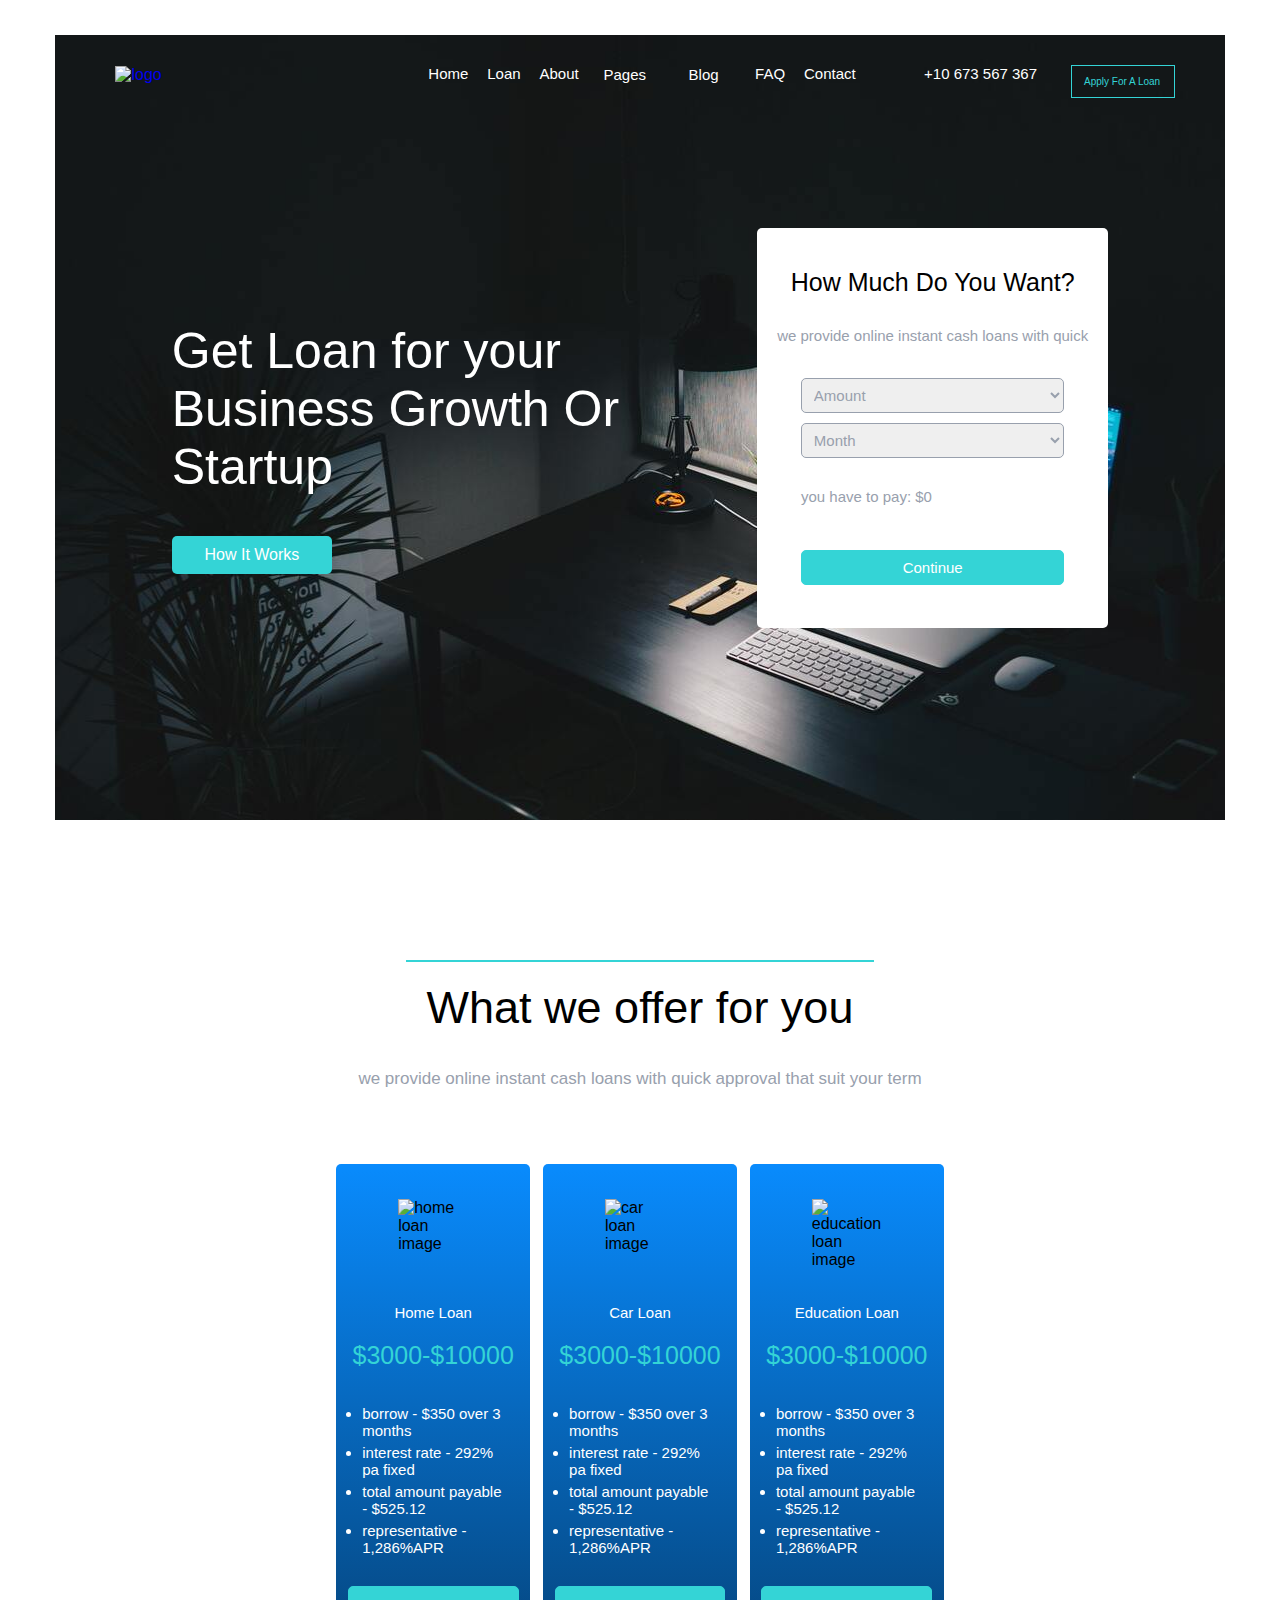
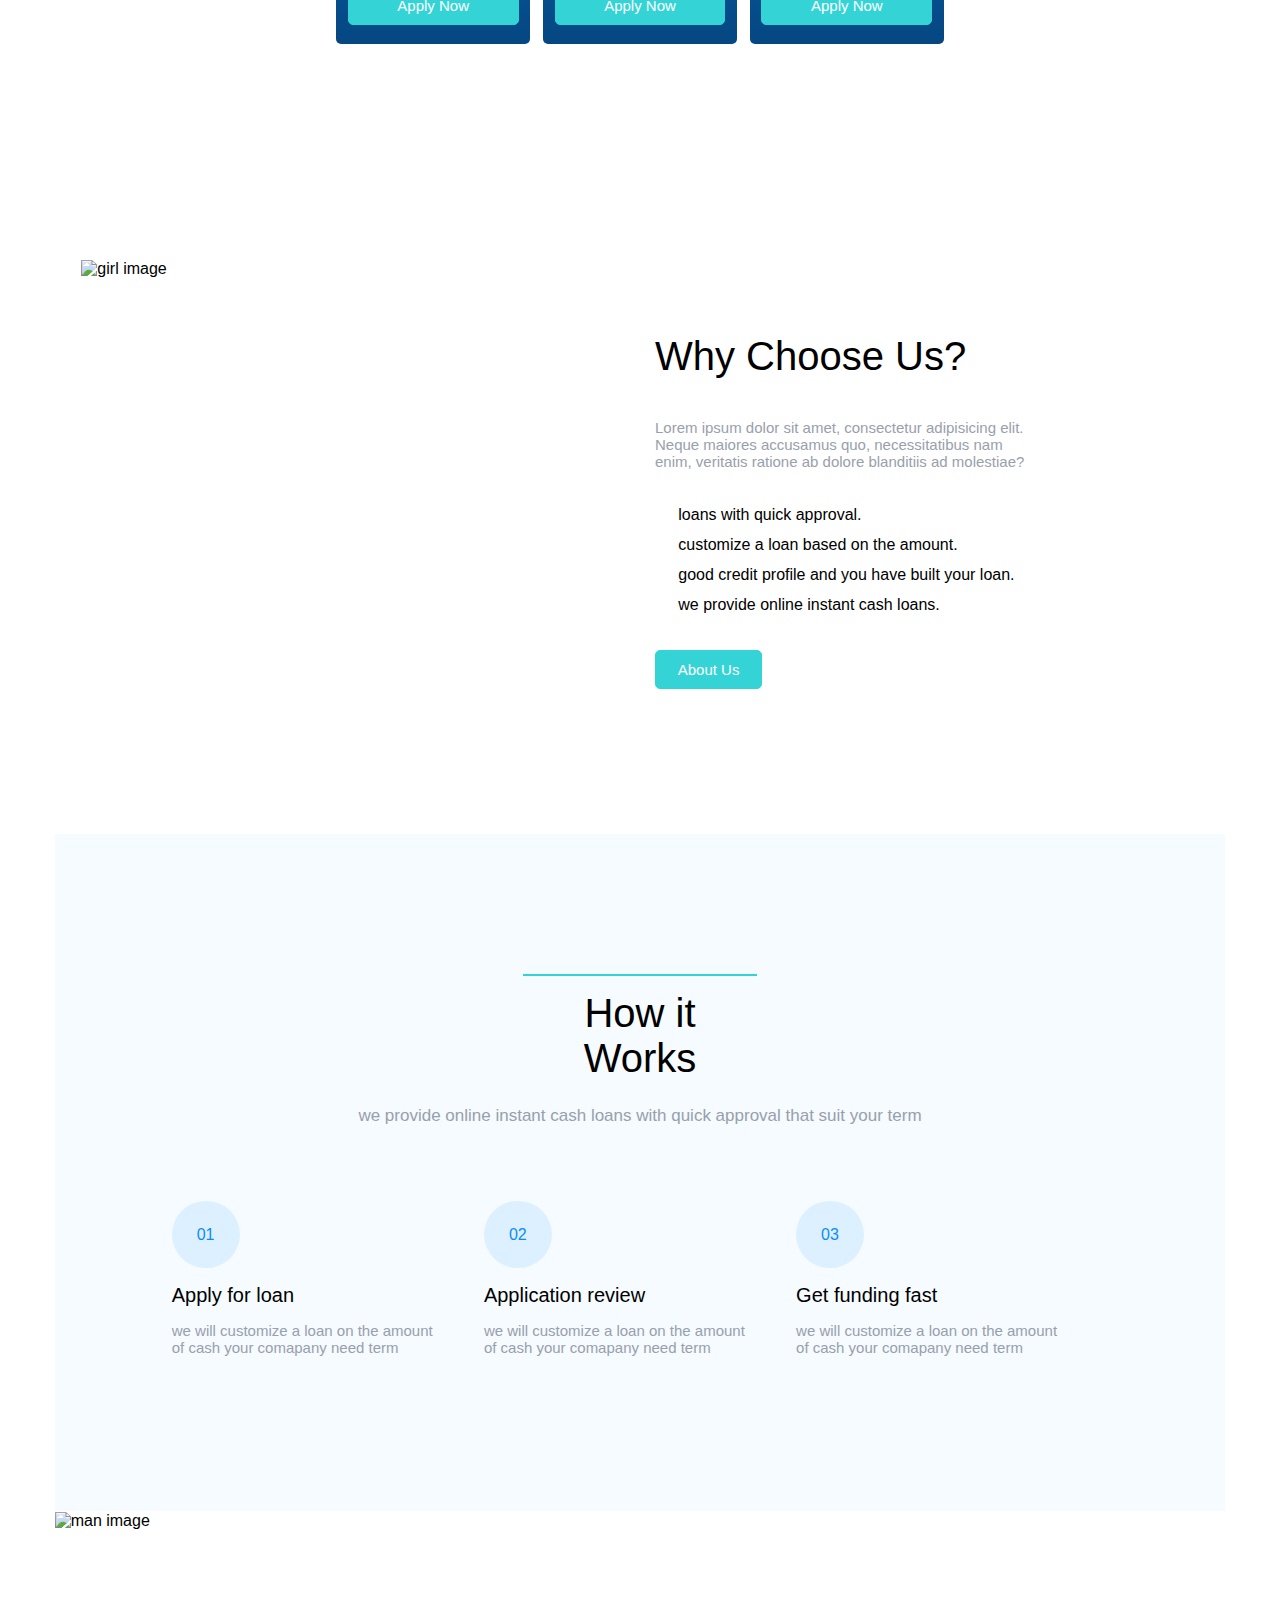
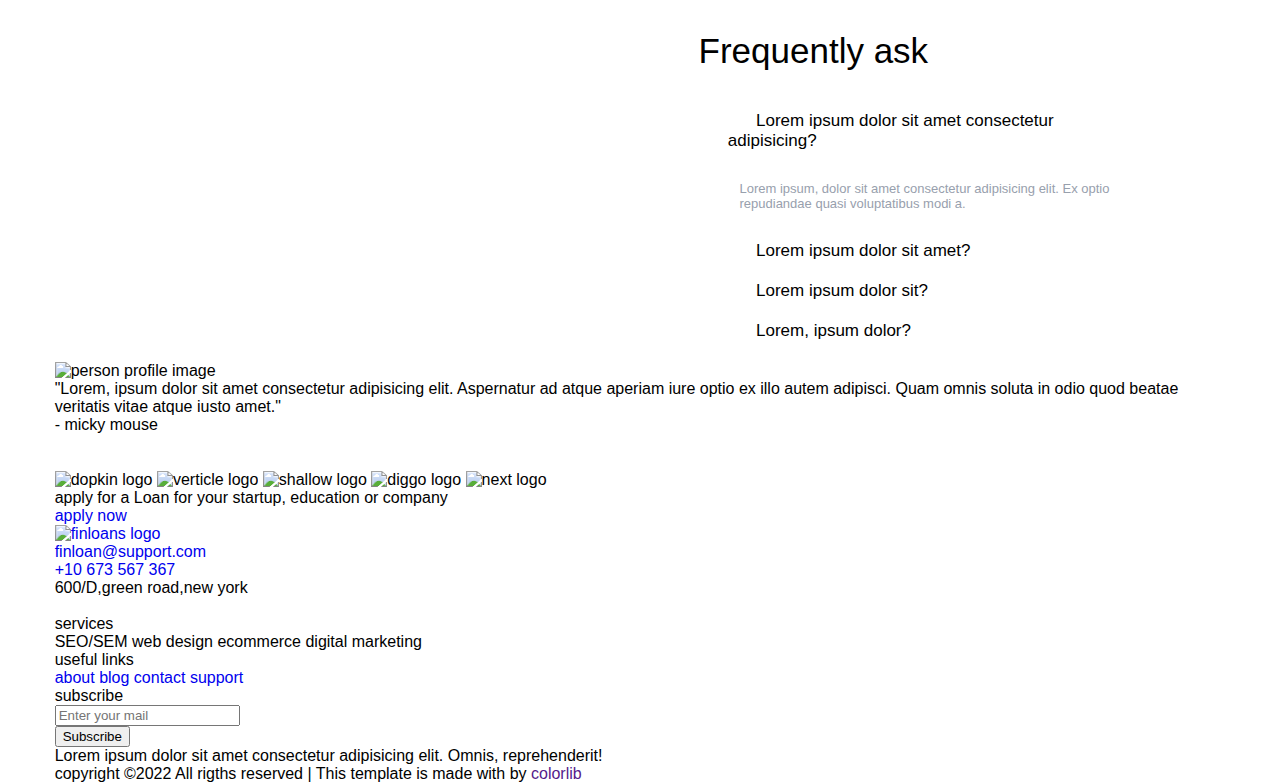
==== index.html @ fd341a74 "frequently ask section half styled" ====
<!doctype html>
<html lang="en">

<head>
  <meta charset="utf-8">
  <title>Finloans.com</title>
  <meta name="description" lang="en" content="">
  <meta name="viewport" content="width=device-width, initial-scale=1, maximum-scale=1">
  <link rel="shortcut icon" href="favicon.ico" />
  <link rel="stylesheet" media="screen" href="assets/vendor/font-awesome/css/all.min.css">
  <link rel="stylesheet" media="screen" href="assets/css/style.css">
</head>

<body>
  <!--container start-->
  <div class="container">
    <!--header section start-->
    <header>
      <div class="wrapper">
        <div class="logo-div">
          <!--take all logo nav list in this tag-->
          <!--logo section start here-->
          <h1 class="logo">
            <a href="#FIXME" title="Logo"><img src="https://via.placeholder.com/134x42" alt="logo"></a>
          </h1>
          <!--logo section end here-->

          <!--nav list start here-->
          <ul class="nav-list">
            <li><a href="#FIXME" title="Home">home</a></li>
            <li><a href="#FIXME" title="Loan">loan</a></li>
            <li><a href="#FIXME" title="About">about</a></li>
            <li>
              <div class="pages-dd-list pages-dropdown">
                <button class="pages-dropbtn">pages</button>
                <div class="pages-dropdown-content">
                  <div><a href="#FIXME" title="Page 1">page 1</a></div>
                  <div><a href="#FIXME" title="Page 2">page 2</a></div>
                  <div><a href="#FIXME" title="Page 3">page 3</a></div>
                </div>
              </div>
            </li>
            <li>
              <div class="blog-dd-list blog-dropdown">
                <button class="blog-dropbtn">blog</button>
                <div class="blog-dropdown-content">
                  <div><a href="#FIXME" title="Blog 1">blog 1</a></div>
                  <div><a href="#FIXME" title="Blog 2">blog 2</a></div>
                  <div><a href="#FIXME" title="Blog 3">blog 3</a></div>
                </div>
              </div>
            </li>
            <li><a href="#FIXME" title="FAQ" class="text-upper">faq</a></li>
            <li><a href="#FIXME" title="Contact">contact</a></li>
          </ul>
          <!--nav list end here-->

          <!--phone number section start here-->
          <div class="phone-no">
            <a href="tel:+10673567367" title="Phone number">+10 673 567 367</a>
          </div>
          <!--phone number section end here-->

          <!--apply for loan section start here-->
          <div class="apply-for-loan-btn">
            <a href="#FIXME" title="Apply button">apply for a loan</a>
          </div>
          <!--apply for loan section end here-->
        </div>
      </div>
    </header>
    <!--header section ends-->

    <!--main section start-->
    <main>
      <!--banner section start here-->
      <section class="banner">
        <div class="wrapper">
          <!--banner heading section start here-->
          <div class="banner-heading">
            <h2>get loan <span class="text-small">for your</span> business growth or <span
                class="line-break">startup</span></h2>
            <div class="how-it-works-btn">
              <a href="#FIXME" title="How it works">how it works</a>
            </div>
          </div>
          <!--banner heading section end here-->

          <!--banner form start here-->
          <div class="banner-form">
            <h4>how much do you want?</h4>
            <div class="bf-span"><span>we provide online instant cash loans with quick</span></div>
            <form action="#FIXME" method="post" name="b-form">
              <div class="input-amount">
                <select name="b-form">
                  <option value="amount">amount</option>
                  <option value="$1000">&dollar;1000</option>
                  <option value="$5000">&dollar;5000</option>
                  <option value="$10000">&dollar;10000</option>
                </select>
              </div>
              <div class="input-month">
                <select name="b-form">
                  <option value="month">month</option>
                  <option value="jan">jan</option>
                  <option value="feb">feb</option>
                  <option value="march">march</option>
                </select>
              </div>
              <div class="bf-span"><span>you have to pay: &dollar;0</span></div>
              <div class="input-submit">
                <input type="submit" value="Continue">
              </div>
            </form>
          </div>
          <!--banner form end here-->
        </div>
      </section>
      <!--banner section end here-->

      <!--what we offer section start here-->
      <section class="offer">
        <div class="wrapper">
          <div class="offer-content">
            <h3>what we offer for you</h3>
            <div class="offer-span"><span>we provide online instant cash loans with quick approval that suit your
                term</span></div>
            <ul class="loan-card-list">
              <li class="loan-card">
                <figure class="home-loan-img">
                  <img src="https://via.placeholder.com/70x70" alt="home loan image">
                </figure>
                <h4 class="loan-card-heading">home loan</h4>
                <div class="loan-card-span"><span>&dollar;3000-&dollar;10000</span></div>
                <ul class="loan-rate-list">
                  <li>borrow - &dollar;350 over 3 months</li>
                  <li>interest rate - 292% pa fixed</li>
                  <li>total amount payable - &dollar;525.12</li>
                  <li>representative - 1,286%<span class="text-upper">apr</span></li>
                </ul>
                <div class="offer-apply-now-btn">
                  <a href="#FIXME" title="Apply now">apply now</a>
                </div>
              </li>
              <li class="loan-card">
                <figure class="car-loan-img">
                  <img src="https://via.placeholder.com/70x70" alt="car loan image">
                </figure>
                <h4 class="loan-card-heading">car loan</h4>
                <div class="loan-card-span"><span>&dollar;3000-&dollar;10000</span></div>
                <ul class="loan-rate-list">
                  <li>borrow - &dollar;350 over 3 months</li>
                  <li>interest rate - 292% pa fixed</li>
                  <li>total amount payable - &dollar;525.12</li>
                  <li>representative - 1,286%<span class="text-upper">apr</span></li>
                </ul>
                <div class="offer-apply-now-btn">
                  <a href="#FIXME" title="Apply now">apply now</a>
                </div>
              </li>
              <li class="loan-card">
                <figure class="education-loan-img">
                  <img src="https://via.placeholder.com/70x70" alt="education loan image">
                </figure>
                <h4 class="loan-card-heading">education loan</h4>
                <div class="loan-card-span"><span>&dollar;3000-&dollar;10000</span></div>
                <ul class="loan-rate-list">
                  <li>borrow - &dollar;350 over 3 months</li>
                  <li>interest rate - 292% pa fixed</li>
                  <li>total amount payable - &dollar;525.12</li>
                  <li>representative - 1,286%<span class="text-upper">apr</span></li>
                </ul>
                <div class="offer-apply-now-btn">
                  <a href="#FIXME" title="Apply now">apply now</a>
                </div>
              </li>
            </ul>
          </div>
        </div>
      </section>
      <!--what we offer section end here-->

      <!--why choose us section start here-->
      <section class="choose-us">
        <div class="wrapper">
          <div class="cu-div">
            <figure class="cu-girl-img">
              <img src="https://via.placeholder.com/470x515" alt="girl image">
            </figure>
            <div class="cu-side-div">
              <h3>why choose us?</h3>
              <p>Lorem ipsum dolor sit amet, consectetur adipisicing elit. Neque maiores accusamus quo, necessitatibus nam
                enim, veritatis ratione ab dolore blanditiis ad molestiae?</p>
              <ul class="cu-advantage-list">
                <li>loans with quick approval.</li>
                <li>customize a loan based on the amount.</li>
                <li>good credit profile and you have built your loan.</li>
                <li>we provide online instant cash loans.</li>
              </ul>
              <div class="cu-about-us-btn">
                <a href="#FIXME" title="About us">about us</a>
              </div>
            </div>
          </div>
        </div>
      </section>
      <!--why choose us section end here-->

      <!--how it works section start here-->
      <section class="how-it-works">
        <div class="wrapper">
          <div class="hiw-div">
            <h3>how <span class="text-small">it</span> works</h3>
            <div class="hiw-span"><span>we provide online instant cash loans with quick approval that suit your
                term</span></div>
            <ul class="hiw-list">
              <li>
                  <div class="hiw-list-span"><span>01</span></div>
                  <h4>apply for loan</h4>
                  <p>we will customize a loan on the amount of cash your comapany need term</p>
              </li>
              <li>
                  <div class="hiw-list-span"><span>02</span></div>
                  <h4>application review</h4>
                  <p>we will customize a loan on the amount of cash your comapany need term</p>
              </li>
              <li>
                  <div class="hiw-list-span"><span>03</span></div>
                  <h4>get funding fast</h4>
                  <p>we will customize a loan on the amount of cash your comapany need term</p>
              </li>
            </ul>
          </div>
        </div>
      </section>
      <!--how it works section end here-->

      <!--frequently ask section start here-->
      <section class="frequently-ask">
        <div class="wrapper">
          <div class="fa-div">
            <figure class="fa-man-image">
              <img src="https://via.placeholder.com/600x600" alt="man image">
            </figure>
            <div class="fa-side-div">
              <h3>frequently ask</h3>
              <h4>Lorem ipsum dolor sit amet consectetur adipisicing?</h4>
              <p>Lorem ipsum, dolor sit amet consectetur adipisicing elit. Ex optio repudiandae
                quasi voluptatibus modi a.</p>
              <h4>Lorem ipsum dolor sit amet?</h4>
              <p class="fa-hide-para">Lorem ipsum, dolor sit amet consectetur adipisicing elit. Ex optio repudiandae
                quasi voluptatibus modi a.</p>
              <h4>Lorem ipsum dolor sit?</h4>
              <p class="fa-hide-para">Lorem ipsum, dolor sit amet consectetur adipisicing elit. Ex optio repudiandae
                quasi voluptatibus modi a.</p>
              <h4>Lorem, ipsum dolor?</h4>
              <p class="fa-hide-para">Lorem ipsum, dolor sit amet consectetur adipisicing elit. Ex optio repudiandae
                quasi voluptatibus modi a.</p>
            </div>
          </div>
        </div>
      </section>
      <!--frequently ask section end here-->



      <!--people review section start here-->
      <div class="review">
        <div class="wrapper">
          <figure>
            <img src="https://via.placeholder.com/200x200" alt="person profile image">
          </figure>
          <div class="review-side-div">
            <p>"Lorem, ipsum dolor sit amet consectetur adipisicing elit. Aspernatur ad atque aperiam iure optio ex illo
              autem adipisci. Quam omnis soluta in odio quod beatae veritatis vitae atque iusto amet."</p>
            <div>
              <span>- micky mouse</span>
            </div>
          </div>
          <div class="review-side-arrows">
            <div class="right-arrow"><a href="#FIXME" title="Right arrow"></a></div>
            <div class="left-arrow"><a href="#FIXME" title="Left arrow"></a></div>
          </div>
        </div>
      </div>
      <!--people review section end here-->

      <!--clients section start here-->
      <div class="clients">
        <div class="wrapper">
          <ul class="clients-list">
            <li>
              <img src="https://via.placeholder.com/145x40" alt="dopkin logo" title="Dopkin">
            </li>
            <li>
              <img src="https://via.placeholder.com/145x40" alt="verticle logo" title="Verticle">
            </li>
            <li>
              <img src="https://via.placeholder.com/145x40" alt="shallow logo" title="Shallow">
            </li>
            <li>
              <img src="https://via.placeholder.com/145x40" alt="diggo logo" title="Diggo">
            </li>
            <li>
              <img src="https://via.placeholder.com/145x40" alt="next logo" title="Next">
            </li>
          </ul>
        </div>
      </div>
      <!--clients section end here-->

      <!--apply for loan section start here-->
      <section class="apply-for-loan">
        <div class="wrapper">
          <h3>apply for a <span class="text-cap">loan</span> for your startup, <span class="line-break">education or
              company</span></h3>
          <div class="afl-apply-now-btn">
            <a href="#FIXME" title="Apply now">apply now</a>
          </div>
        </div>
      </section>
      <!--apply for loan section end here-->
    </main>
    <!--main section end-->
    <!--footer section start-->
    <footer>
      <section class="footer-top">
        <div class="wrapper">
          <div class="ft-finloans">
            <div class="ft-finloans-logo">
              <a href="#FIXME" title="Finloans logo">
                <img src="https://via.placeholder.com/130x45" alt="finloans logo"></a>
            </div>
            <div class="ft-email">
              <a href="mailto:finloan@support.com">finloan@support.com</a>
            </div>
            <div class="ft-phone-no">
              <a href="tel:+10673567367" title="Phone number">+10 673 567 367</a>
            </div>
            <div><span>600/D,green road,new york</span></div>
            <ul class="ft-social-link-list">
              <li><a href="#FIXME" title="Fackbook"><span></span></a></li>
              <li><a href="#FIXME" title="Google plus"><span></span></a></li>
              <li><a href="#FIXME" title="Twitter"><span></span></a></li>
              <li><a href="#FIXME" title="Instagram"><span></span></a></li>
            </ul>
          </div>
          <div class="ft-services">
            <h5>services</h5>
            <ul class="ft-services-list">
              <li><span class="text-upper">seo/sem</span></li>
              <li><span class="text-small">web design</span></li>
              <li>ecommerce</li>
              <li>digital marketing</li>
            </ul>
          </div>
          <div class="ft-useful-links">
            <h5>useful links</h5>
            <ul class="useful-links">
              <li><a href="#FIXME" title="About">about</a></li>
              <li><a href="#FIXME" title="Blog">blog</a></li>
              <li><a href="#FIXME" title="Contact">contact</a></li>
              <li><a href="#FIXME" title="Support">support</a></li>
            </ul>
          </div>
          <div class="ft-subscribe">
            <h5>subscribe</h5>
            <form action="#FIXME" method="post" name="ft-form">
              <div>
                <input type="email" name="ft-form" placeholder="Enter your mail">
              </div>
              <div class="ft-input-submit">
                <input type="submit" value="Subscribe">
              </div>
            </form>
            <p>Lorem ipsum dolor sit amet consectetur adipisicing elit. Omnis, reprehenderit!</p>
          </div>
        </div>
      </section>
      <div class="footer-bottom">
        <div class="wrapper">
          <div class="fb-span">
            <span>copyright &copy;2022 <span class="text-cap">all</span> rigths reserved &VerticalLine; <span
                class="text-cap">this</span> template is made with <span class="heart-icon">by</span><span
                class="colorlib"> <a href="">colorlib</a> </span></span>
          </div>
        </div>
      </div>
    </footer>
    <!--footer section end-->
  </div>
  <!--container end-->
</body>

</html>
---- assets/css/style.css ----
@charset "utf-8";
/* ==========================================================================
   1. CSS Reset Code
   ========================================================================== */

/* 1.1. Eric Meyers Reset
   http://meyerweb.com/eric/tools/css/reset/
   v2.0 | 20110126
   License: none (public domain)
   ========================================================================== */
html,
body,
div,
span,
applet,
object,
iframe,
h1,
h2,
h3,
h4,
h5,
h6,
p,
blockquote,
pre,
a,
abbr,
acronym,
address,
big,
cite,
code,
del,
dfn,
em,
img,
ins,
kbd,
q,
s,
samp,
small,
strike,
strong,
sub,
sup,
tt,
var,
b,
u,
i,
center,
dl,
dt,
dd,
ol,
ul,
li,
fieldset,
form,
label,
legend,
table,
caption,
tbody,
tfoot,
thead,
tr,
th,
td,
article,
aside,
canvas,
details,
embed,
figure,
figcaption,
footer,
header,
hgroup,
menu,
nav,
output,
ruby,
section,
summary,
time,
mark,
audio,
video {
  margin: 0;
  padding: 0;
  border: 0;
  font-size: 100%;
  font: inherit;
  vertical-align: baseline;
}

/* HTML5 display-role reset for older browsers */
article,
aside,
details,
figcaption,
figure,
footer,
header,
hgroup,
menu,
nav,
section {
  display: block;
}

/* Force scrollbar */
html {
  overflow-y: scroll;
}

/* Align radios and text inputs with their label */

input[type='radio'] {
  vertical-align: text-bottom;
}

/* Hand cursor on clickable input elements */
label,
input[type='button'],
input[type='submit'],
button {
  cursor: pointer;
}

strong {
  font-weight: bold;
  font-family: inherit;
  font-size: inherit;
}

em {
  font-style: italic;
}

img {
  width: 100%;
  border: 0;
  vertical-align: middle;
}

sub,
sup {
  vertical-align: baseline;
  position: relative;
  font-size: 55%;
  line-height: 0;
}

sup {
  top: -.7em;
}

sub {
  bottom: -.25em;
}

/* 1.2. Clear Fix
   ========================== */

.cf:before,
.cf:after {
  display: table;
  content: " ";
}

.cf:after {
  clear: both;
}

.cf {
  *zoom: 1;
}

/*for all*/
body {
  box-sizing: border-box;
  font-family: sans-serif;
}

a {
  display: inline-block;
  text-decoration: none;
}

li {
  display: inline-block;
  list-style-type: none;
}

/* Common styling */
.grey {
  color: #666;
}

.cap {
  text-transform: capitalize;
}

.up {
  text-transform: uppercase;
}

.center {
  text-align: center;
}

.bold {
  font-weight: bold;
}

.transition {
  transition: 1s all ease;
}

/*for wrapper*/
.wrapper {
  max-width: 1350px;
  width: 91.46%;
  margin: 0 auto;
}

.text-cap {
  text-transform: capitalize;
}

.text-small {
  text-transform: lowercase;
}

.text-upper {
  text-transform: uppercase;
}

/*=================================
  Header styling starts here
=================================*/
header {
  margin: 35px 2%;
  position: relative;
}

header>.wrapper {
  display: flex;
  position: absolute;
  justify-content: space-between;
}

.logo-div {
  width: 100%;
  position: absolute;
  top: 30px;
  left: 5%;
}

.logo {
  position: absolute;
  left: 3%;
}

/*styling for nav bar start here*/
.nav-list {
  display: flex;
  position: absolute;
  left: 30%;
}

.nav-list li {
  margin: 0 3%;
  color: #000;
  font-size: 15px;
  text-transform: capitalize;
}

.nav-list li a {
  color: #FFF;
}

/*styling for pages tab start here*/
.pages-dropdown {
  overflow: hidden;
}

.pages-dropbtn {
  color: #FFF;
  font-size: 15px;
  text-transform: capitalize;
}

.pages-dropbtn::after {
  content: "\f078";
  font-family: "Font Awesome 5 Free ";
  text-indent: 0;
}

.pages-dropdown .pages-dropbtn {
  border: none;
  margin: 0;
  outline: none;
  background-color: inherit;
  font-family: inherit;
  font-size: 15px;
}

.pages-dropdown-content {
  min-width: 25%;
  display: none;
  position: absolute;
  z-index: 1;
  background-color: #000;
}

.pages-dropdown-content div a {
  padding: 5px 15%;
  display: block;
  color: #FFF;
  text-align: left;
  text-decoration: none;
}

/*styling for pages tab end here*/

/*styling for blog tab start here*/
.blog-dropdown {
  overflow: hidden;
}

.blog-dropbtn {
  color: #FFF;
  font-size: 15px;
  text-transform: capitalize;
}

.blog-dropbtn::after {
  content: "\f078";
  font-family: "Font Awesome 5 Free ";
  text-indent: 0;
}

.blog-dropdown .blog-dropbtn {
  border: none;
  margin: 0;
  outline: none;
  background-color: inherit;
  font-family: inherit;
  font-size: 15px;
}

.blog-dropdown-content {
  min-width: 25%;
  display: none;
  position: absolute;
  z-index: 1;
  background-color: #000;
}

.blog-dropdown-content div a {
  padding: 5px 15%;
  display: block;
  color: #FFF;
  text-align: left;
  text-decoration: none;
}

/*styling for blog tab end here*/
/*styling for nav bar end here*/

/*styling for phone no start here*/
.phone-no {
  display: block;
  position: absolute;
  right: 15%;
}

.phone-no a {
  color: #FFF;
  font-size: 15px;
}

.phone-no a::before {
  content: "\f095";
  font-family: "fontAwesome";
  text-indent: 0;
  color: #34D4D6;
}

/*styling for phone no start here*/

/*styling for apply for loan start here*/
.apply-for-loan-btn {
  position: absolute;
  right: 5%;
}

.apply-for-loan-btn a {
  width: 100%;
  padding: 10px 15%;
  border: 1px solid #34D4D6;
  background: transparent;
  color: #34D4D6;
  font-size: 10px;
  text-transform: capitalize;
}

/*styling for apply for loan end here*/
/*=================================
  Header styling ends here
=================================*/

/*=================================
  main styling starts here
=================================*/
.banner>.wrapper {
  height: 785px;
  display: flex;
  z-index: -1;
  top: 0;
  align-items: center;
  background-image: url("/assets/Images/finloans-banner-2.jpg");
  background-position: center;
  background-repeat: no-repeat;
  background-size: cover;
  justify-content: center;
}

.banner>.wrapper {
  width: 100;
}

/*styling for banner heading section start here*/
.banner-heading {
  width: 40%;
  margin-right: 10%;
  display: flex;
  flex-direction: column;
}

.banner-heading h2 {
  width: 100%;
  margin: 40px 0;
  color: #FFF;
  font-size: 50px;
  text-transform: capitalize;
}

.how-it-works-btn a {
  padding: 10px 7%;
  background-color: #34D4D6;
  border-radius: 5px;
  color: #FFF;
  text-transform: capitalize;
}

/*styling for banner heading section start here*/

/*styling for banner form section start here*/
.banner-form {
  width: 30%;
  height: 400px;
  display: flex;
  align-items: center;
  background-color: #FFF;
  border-radius: 5px;
  color: #000;
  flex-direction: column;
}

.banner-form h4 {
  margin-top: 40px;
  font-size: 25px;
  text-transform: capitalize;
}

.bf-span {
  margin-top: 30px;
  color: #98A0AD;
  font-size: 15px;
}

.banner-form form {
  width: 75%;
  height: 100%;
  margin: 24px 0;
}

.input-amount {
  width: 100%;
  height: 35px;
  margin: 10px 0;
}

.input-amount select {
  width: 100%;
  height: 35px;
  padding: 0 3%;
  border: 1px solid #98A0AD;
  border-radius: 5px;
  color: #98A0AD;
  font-size: 15px;
  text-transform: capitalize;
}

.input-month {
  width: 100%;
  height: 35px;
  margin: 10px 0;
}

.input-month select {
  width: 100%;
  height: 35px;
  padding: 0 3%;
  border: 1px solid #98A0AD;
  border-radius: 5px;
  color: #98A0AD;
  font-size: 15px;
  text-transform: capitalize;
}

.input-submit {
  width: 100%;
  height: 35px;
  margin-top: 45px;
}

.input-submit input {
  width: 100%;
  height: 100%;
  background-color: #34D4D6;
  border: 1px solid #34D4D6;
  border-radius: 5px;
  color: #FFF;
  font-size: 15px;
}

/*styling for banner form section end here*/

/*styling for offer section start here*/
.offer-content {
  margin: 140px 0;
  display: flex;
  flex-direction: column;
  justify-content: center;
  align-items: center;
}

.offer .wrapper h3 {
  width: 40%;
  padding: 20px 0;
  border-top: 2px solid #34D4D6;
  font-size: 45px;
  text-align: center;
}

.offer .wrapper h3::first-letter {
  text-transform: capitalize;
}

.offer-span {
  margin: 15px 0;
  color: #98A0AD;
  font-size: 17px; 
}

.loan-card-list {
  margin: 60px 10%;
  display: flex;
  flex-basis: 30%;
}

.loan-card {
  width: 50%;
  height: 480px;
  margin: 0 1%;
  display: flex;
  align-items: center;
  flex-direction: column;
  background-image: linear-gradient(#098BFD, #054781);
  border-radius: 5px;
}

.loan-card figure {
  width: 70PX;
  height: 70PX;
  margin: 35px 0;
}

.loan-card h4 {
  color: #FFF;
  font-size: 15px;
  text-transform: capitalize;
}

.loan-card-span {
  margin: 20px 0;
}

.loan-card-span span {
  color: #34D4D6;
  font-size: 25px;
}

.loan-rate-list {
  margin: 10px 12%;
  color: #FFF;
  font-size: 15px;
}

.loan-rate-list li {
  margin: 5px 2%;
  display: list-item;
  list-style-type: disc;
}

.offer-apply-now-btn {
  width: 100%;
  margin-top: 15px;
  text-align: center;
}

.offer-apply-now-btn a {
  padding: 10px 25%;
  background-color: #34D4D6;
  border: 1px solid #34D4D6;
  border-radius: 5px;
  color: #FFF;
  font-size: 15px;
  text-transform: capitalize;
}
/*styling for offer section end here*/

/*styling for why choose us section start here*/
.choose-us {
  margin: 130px 0;
}

.cu-div {
  margin: 0 1%;
  display: flex;
}

.cu-girl-img, .cu-side-div {
  width: 50%;
  padding: 15px;
}

.cu-girl-img img {
  max-width: 470px;
  max-height: 510px;
  padding: 0;
}

.cu-side-div h3 {
  margin-top: 75px;
  margin-bottom: 40px;
  font-size: 40px;
  text-transform: capitalize;
}

.cu-side-div p {
  width: 70%;
  margin: 10px 0;
  font-size: 15px;
  color: #98A0AD;
}

.cu-advantage-list {
  margin: 30px 0;
}

.cu-advantage-list li {
  display: block;
  line-height: 30px;
}

.cu-advantage-list li::before {
  padding-right: 2%;
  color: #098CFF;
  content: "\e122";
  font-family: "Font Awesome 5 Free ";
  text-indent: 0;
}

.cu-advantage-list li::first-letter {
  text-transform: capitalize;
}

.cu-about-us-btn a {
  padding: 10px 4%;
  background-color: #34D4D6;
  border: 1px solid #34D4D6;
  border-radius: 5px;
  color:#FFF;
  font-size: 15px;
  text-transform: capitalize;
}
/*styling for why choose us section end here*/

/*styling for how it works section start here*/
.how-it-works .wrapper {
  background-color: #F5FBFF;
}

.hiw-div {
  padding: 140px 0;
  display: flex;
  flex-direction: column;
  justify-content: center;
  align-items: center;
}

.hiw-div h3 {
  width: 20%;
  padding: 15px 0;
  border-top: 2px solid #34D4D6;
  font-size: 40px;
  text-align: center;
  text-transform: capitalize;
}

.hiw-span {
  margin: 10px 0;
  color: #98A0AD;
  font-size: 17px;
}

.hiw-list {
  padding: 0 10%;
  margin-top: 50px;
  display: flex;
  justify-content: space-between;
}

.hiw-list-span {
  margin: 40px 0;
}

.hiw-list-span span {
  padding: 25px;
  background-color: #DDF0FF;
  border-radius: 40px;
  color: #098CFF;
}

.hiw-list h4 {
  font-size: 20px;
}

.hiw-list h4::first-letter {
  text-transform: capitalize;
}

.hiw-list p {
  width: 85%;
  margin: 15px 0;
  font-size: 15px;
  color: #98A0AD;
}
/*styling for how it works section end here*/

/*styling for frequently ask section start here*/
.fa-div {
  display: flex;
}

.fa-man-image, .fa-side-div {
  width: 50%;
}

.fa-side-div h3 {
  margin: 120px 0 40px 10%;
  font-size: 35px;
}

.fa-side-div h3::first-letter {
  text-transform: capitalize;
}

.fa-side-div h4 {
  margin: 20px 15%;
  font-size: 17px;
}

.fa-side-div h4::before {
  padding-right: 15px;
  content: "\f107";
  font-family: "Font Awesome 5 Free ";
  text-indent: 0;
}

.fa-side-div h4::after {
  content:"";
  position:absolute;
  top:50%;
  left:100%;
  width:200px;
  height:2px;
  margin-top:-1px;
  background:red;
}

.fa-side-div p {
  margin: 30px 17%;
  color: #98A0AD;
  font-size: 13px;
}

.fa-hide-para {
  display: none;
}
/*styling for frequently ask section end here*/

/*=================================
  main styling ends here
=================================*/

/*=================================
  footer styling starts here
=================================*/







/*=================================
  footer styling ends here
=================================*/

/*media query starts*/
/*media query for 995px starts here*/
@media only screen and (min-width: 1024px) {

  /*hover effect for nav bar start here*/
  .nav-list li a:hover {
    color: #34D4D6;
    padding-bottom: 5px;
    border-bottom: 1px solid #34D4D6;
  }
  /*hover effect for nav bar start here*/

  /*hover effect for pages nav tab start here*/
  .pages-dropdown-content div a:hover {
    background-color: #34D4D6;
    color: #FFF;
  }

  .pages-dropbtn:hover {
    border-bottom: 1px solid #34D4D6;
    color: #34D4D6;
  }

  .pages-dropdown:hover .pages-dropdown-content {
    display: block;
  }
  /*hover effect for pages nav tab end here*/

  /*hover effect for blog nav tab start here*/
  .blog-dropdown-content div a:hover {
    background-color: #34D4D6;
    color: #FFF;
  }

  .blog-dropbtn:hover {
    border-bottom: 1px solid #34D4D6;
    color: #34D4D6;
  }

  .blog-dropdown:hover .blog-dropdown-content {
    display: block;
  }
  /*hover effect for blog nav tab end here*/

  /*hover effect for phone number start here*/
  .phone-no a:hover {
    border-bottom: 1px solid #34D4D6;
    color: #34D4D6;
  }
  /*hover effect for phone number end here*/

  /*hover effect for apply for loan start here*/
  .apply-for-loan-btn a:hover {
    background-color: #34D4D6;
    color: #FFF;
  }
  /*hover effect for apply for loan start here*/

  /*hover effect for how it works btn start here*/
  .how-it-works-btn a:hover {
    background-color: #FFF;
    color: #34D4D6;
  }
  /*hover effect for how it works btn end here*/

  /*hover effect for banner form start here*/
  .input-amount select:hover {
    border: 1px solid #34D4D6;
    color: #34D4D6;
  }

  .input-month select:hover {
    border: 1px solid #34D4D6;
    color: #34D4D6;
  }

  .input-submit input:hover {
    background-color: #FFF;
    color: #34D4D6;
  }
  /*hover effect for banner form end here*/

  /*hover effect for about us btn in choose us start here*/
  .cu-about-us-btn a:hover {
    background-color: #FFF;
    color: #34D4D6;
  }
  /*hover effect for about us btn in choose us end here*/
}
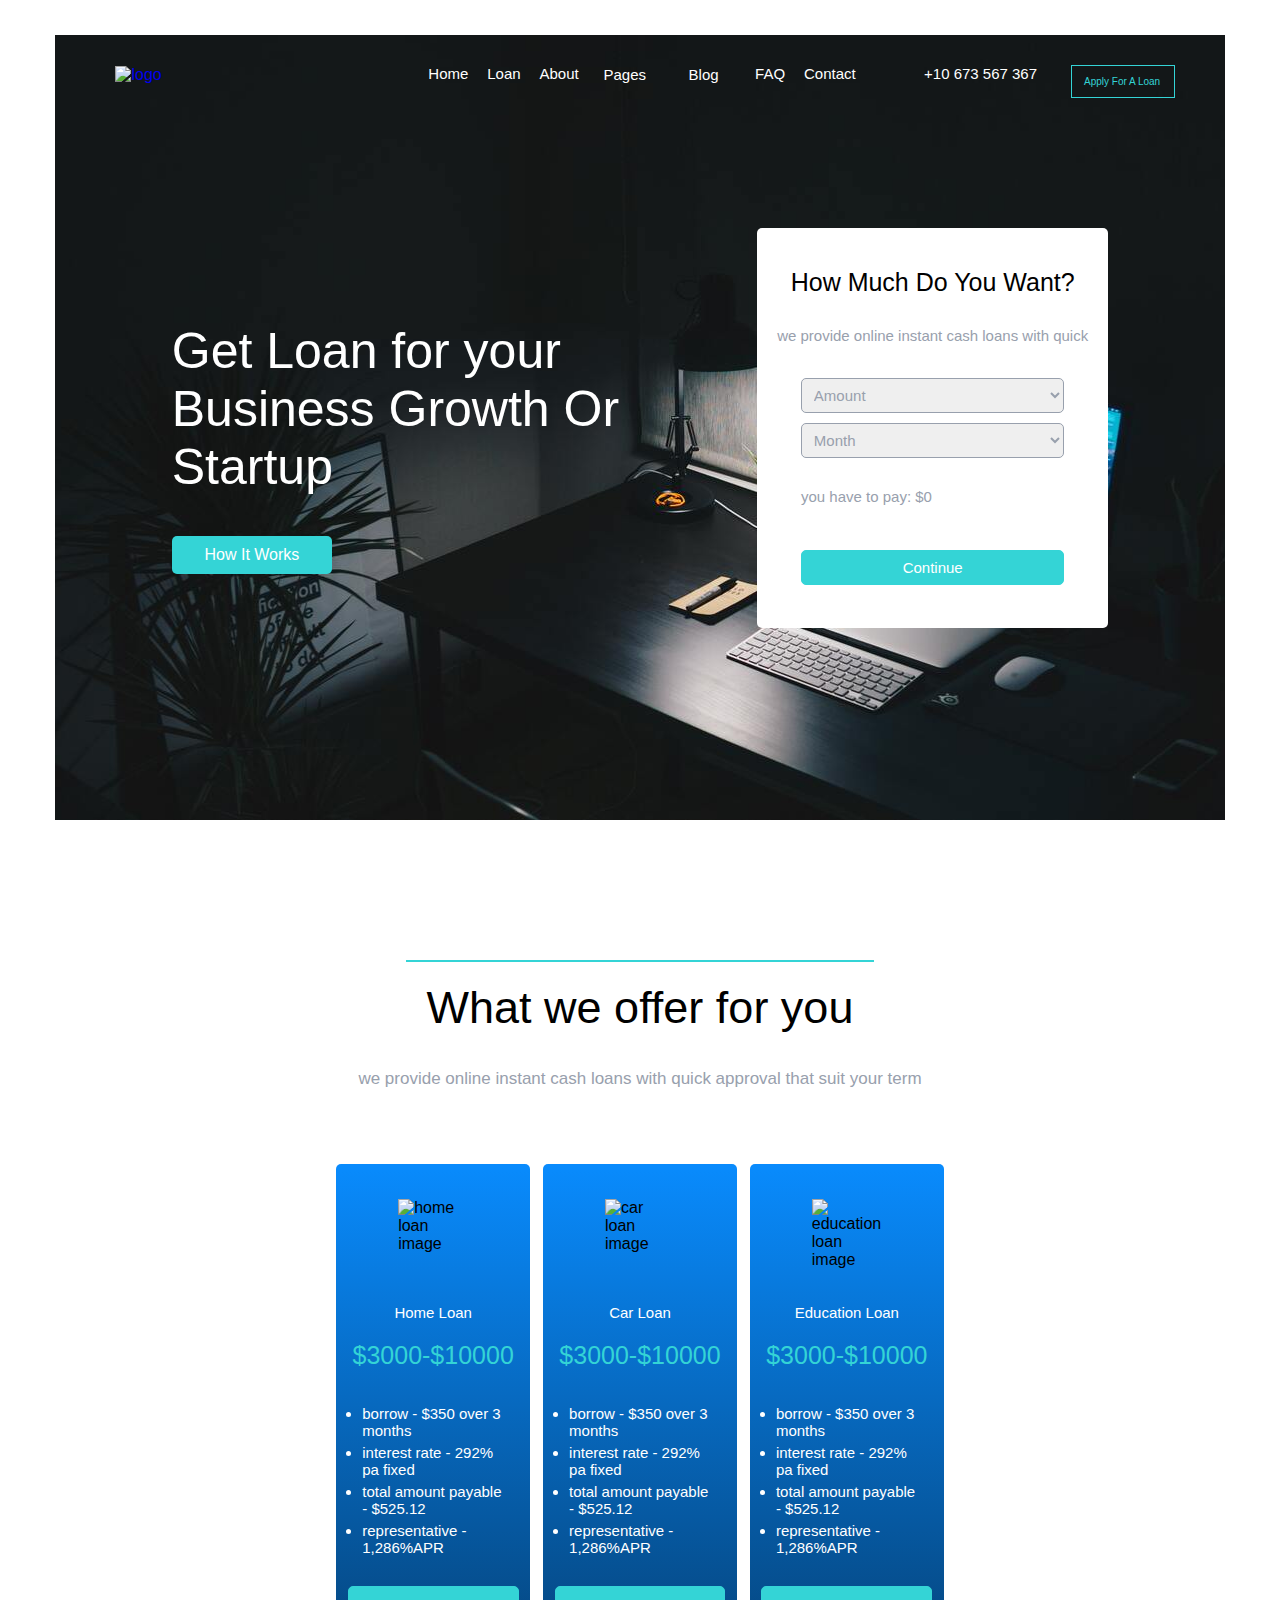
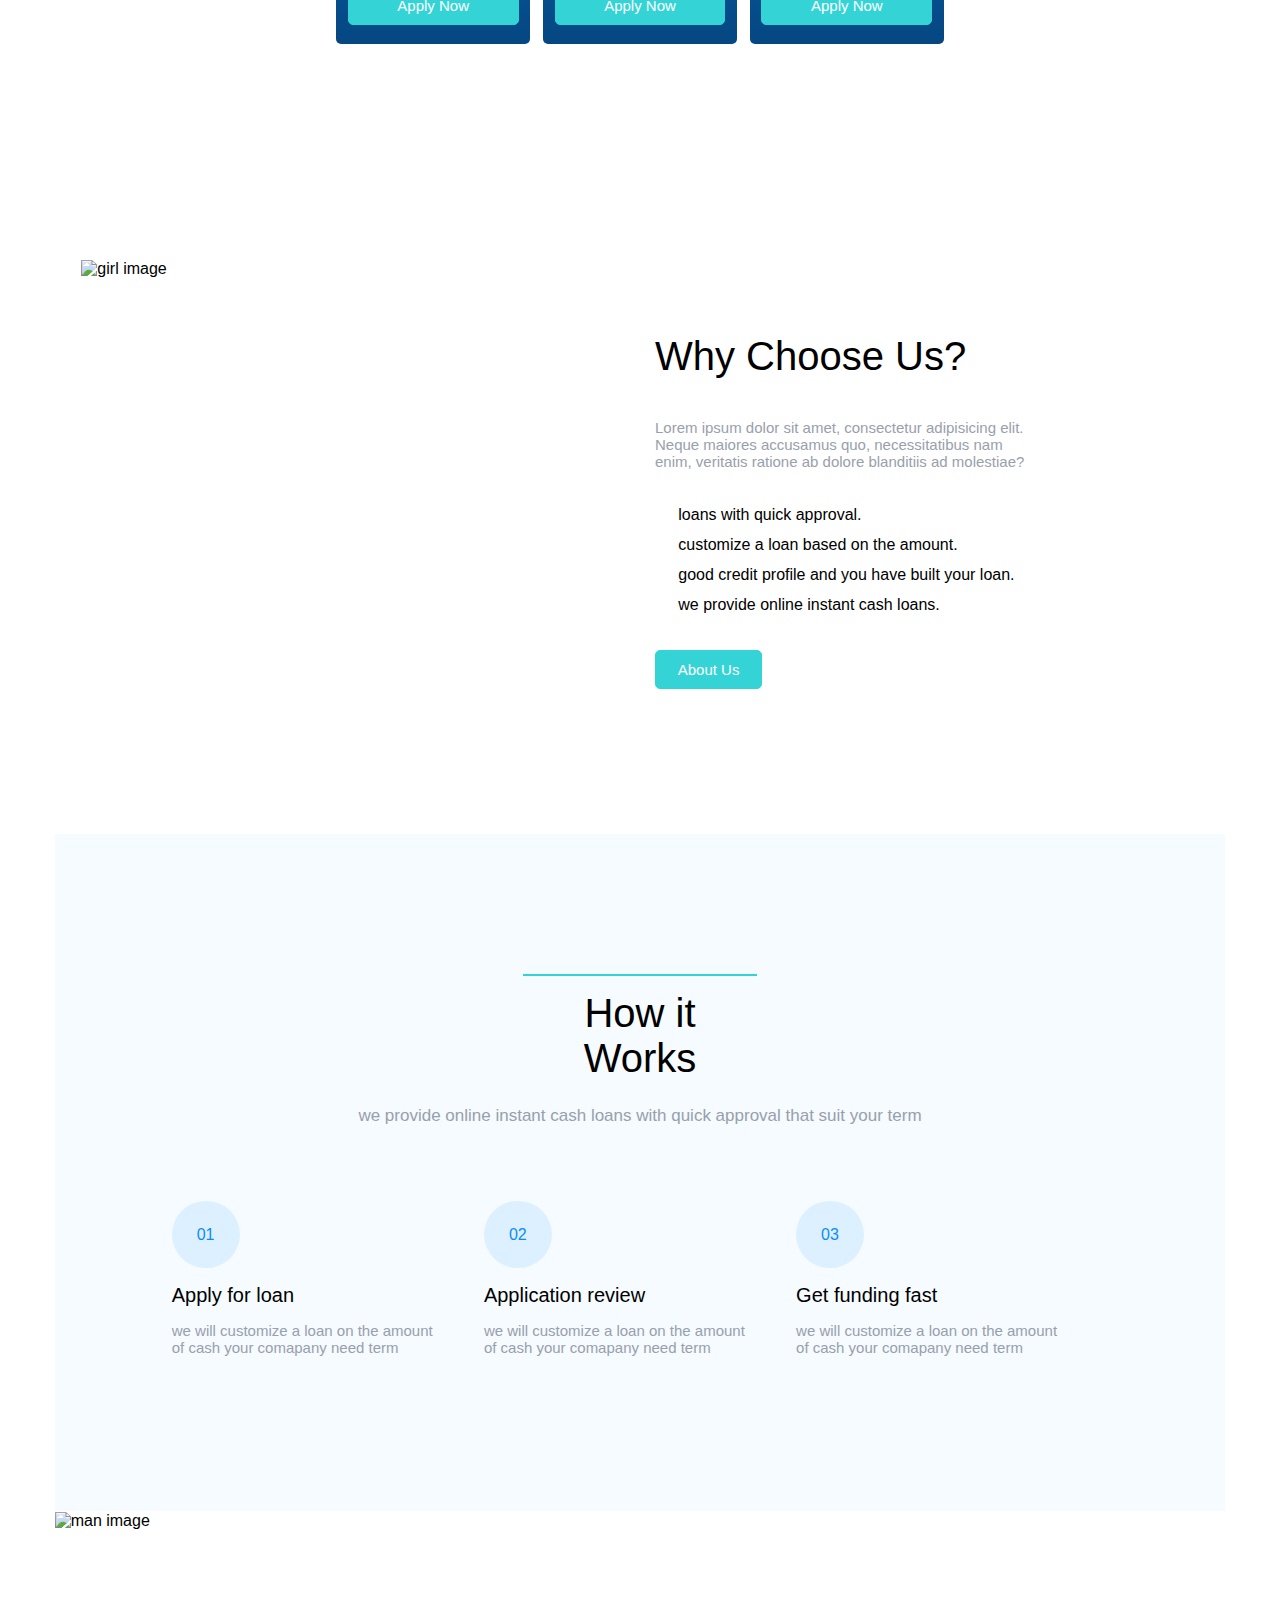
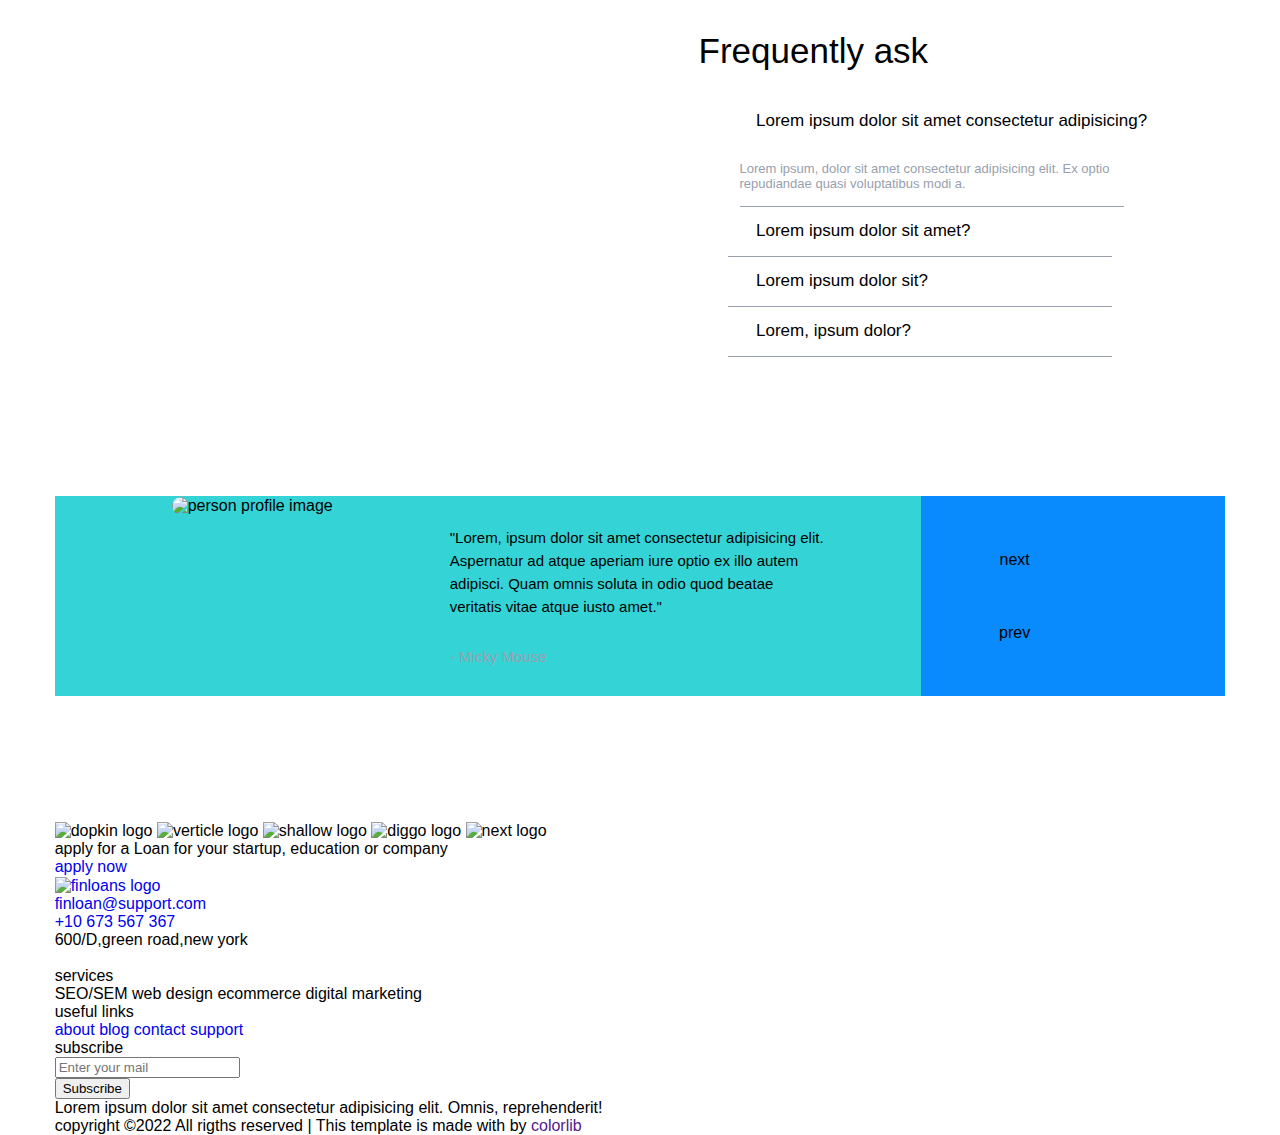
==== commit c043d5ca: "testimonial styling half done" ====
--- a/index.html
+++ b/index.html
@@ -245,15 +245,15 @@
             <div class="fa-side-div">
               <h3>frequently ask</h3>
               <h4>Lorem ipsum dolor sit amet consectetur adipisicing?</h4>
-              <p>Lorem ipsum, dolor sit amet consectetur adipisicing elit. Ex optio repudiandae
+              <p class="line-after">Lorem ipsum, dolor sit amet consectetur adipisicing elit. Ex optio repudiandae
                 quasi voluptatibus modi a.</p>
-              <h4>Lorem ipsum dolor sit amet?</h4>
+              <h4 class="line-after">Lorem ipsum dolor sit amet?</h4>
               <p class="fa-hide-para">Lorem ipsum, dolor sit amet consectetur adipisicing elit. Ex optio repudiandae
                 quasi voluptatibus modi a.</p>
-              <h4>Lorem ipsum dolor sit?</h4>
+              <h4 class="line-after">Lorem ipsum dolor sit?</h4>
               <p class="fa-hide-para">Lorem ipsum, dolor sit amet consectetur adipisicing elit. Ex optio repudiandae
                 quasi voluptatibus modi a.</p>
-              <h4>Lorem, ipsum dolor?</h4>
+              <h4 class="line-after">Lorem, ipsum dolor?</h4>
               <p class="fa-hide-para">Lorem ipsum, dolor sit amet consectetur adipisicing elit. Ex optio repudiandae
                 quasi voluptatibus modi a.</p>
             </div>
@@ -262,28 +262,28 @@
       </section>
       <!--frequently ask section end here-->
 
-
-
-      <!--people review section start here-->
-      <div class="review">
-        <div class="wrapper">
-          <figure>
-            <img src="https://via.placeholder.com/200x200" alt="person profile image">
-          </figure>
-          <div class="review-side-div">
-            <p>"Lorem, ipsum dolor sit amet consectetur adipisicing elit. Aspernatur ad atque aperiam iure optio ex illo
-              autem adipisci. Quam omnis soluta in odio quod beatae veritatis vitae atque iusto amet."</p>
-            <div>
-              <span>- micky mouse</span>
-            </div>
-          </div>
-          <div class="review-side-arrows">
-            <div class="right-arrow"><a href="#FIXME" title="Right arrow"></a></div>
-            <div class="left-arrow"><a href="#FIXME" title="Left arrow"></a></div>
-          </div>
+      <!--testimonian section start here-->
+      <div class="testimonian">
+        <div class="wrapper">
+            <ul class="test-container">
+              <li class="test-li-1">
+                <figure class="profile-img">
+                  <img src="https://via.placeholder.com/200x200" alt="person profile image">
+                </figure>
+                <div class="test-side-div">
+                  <p>"Lorem, ipsum dolor sit amet consectetur adipisicing elit. Aspernatur ad atque     aperiam iure optio ex illo autem adipisci. Quam omnis soluta in odio quod beatae veritatis vitae atque iusto amet."
+                  </p>
+                  <div><span>- micky mouse</span></div>
+                </div>
+              </li>
+              <li class="test-li-2">
+                <div><a href="#FIXME" title="next-btn">next</a></div>
+                <div><a href="#FIXME" title="prev-btn">prev</a></div>
+              </li>
+            </ul>
         </div>
       </div>
-      <!--people review section end here-->
+      <!--testimonian section end here-->
 
       <!--clients section start here-->
       <div class="clients">
--- a/assets/css/style.css
+++ b/assets/css/style.css
@@ -785,7 +785,7 @@
 }
 
 .fa-side-div h4 {
-  margin: 20px 15%;
+  margin: 20px 0 30px 15%;
   font-size: 17px;
 }
 
@@ -796,15 +796,14 @@
   text-indent: 0;
 }
 
-.fa-side-div h4::after {
-  content:"";
-  position:absolute;
-  top:50%;
-  left:100%;
-  width:200px;
-  height:2px;
-  margin-top:-1px;
-  background:red;
+.line-after::after {
+  width: 30%;
+  height: 1px;
+  margin-top: 15px;
+  display: block;
+  position: absolute;
+  content: " ";
+  background: #98A0AD;
 }
 
 .fa-side-div p {
@@ -817,6 +816,67 @@
   display: none;
 }
 /*styling for frequently ask section end here*/
+
+/*styling for testimonian section start here*/
+.test-container {
+  width: 100%;
+  margin: 125px 0;
+  display: flex;
+  background-color: #666;
+}
+
+.test-li-1 {
+  width: 80%;
+  height: 200px;
+  padding-left: 10%;
+  display: flex;
+  background-color: #34D4D6;
+}
+
+.test-li-2 {
+  width: 20%;
+  height: 200px;
+  padding-right: 10%;
+  background-color: #098BFD;
+}
+
+.test-li-1 figure {
+  width: 100%;
+  height: 100%;
+}
+
+.test-side-div p {
+  width: 80%;
+  margin: 30px 0;
+  font-size: 15px;
+  line-height: 23px;
+}
+
+.test-side-div span {
+  color: #98A0AD;
+  text-transform: capitalize;
+  font-size: 15px;
+}
+
+.profile-img img {
+  max-width: 200px;
+  max-height: 200px;
+  border-radius: 105px;
+}
+
+.test-li-2 div {
+  margin: 55px 0;
+  text-align: center;
+}
+
+.test-li-2 a {
+  color: #000;
+}
+
+.test-li-2::after {
+  
+}
+/*styling for testimonian section end here*/
 
 /*=================================
   main styling ends here
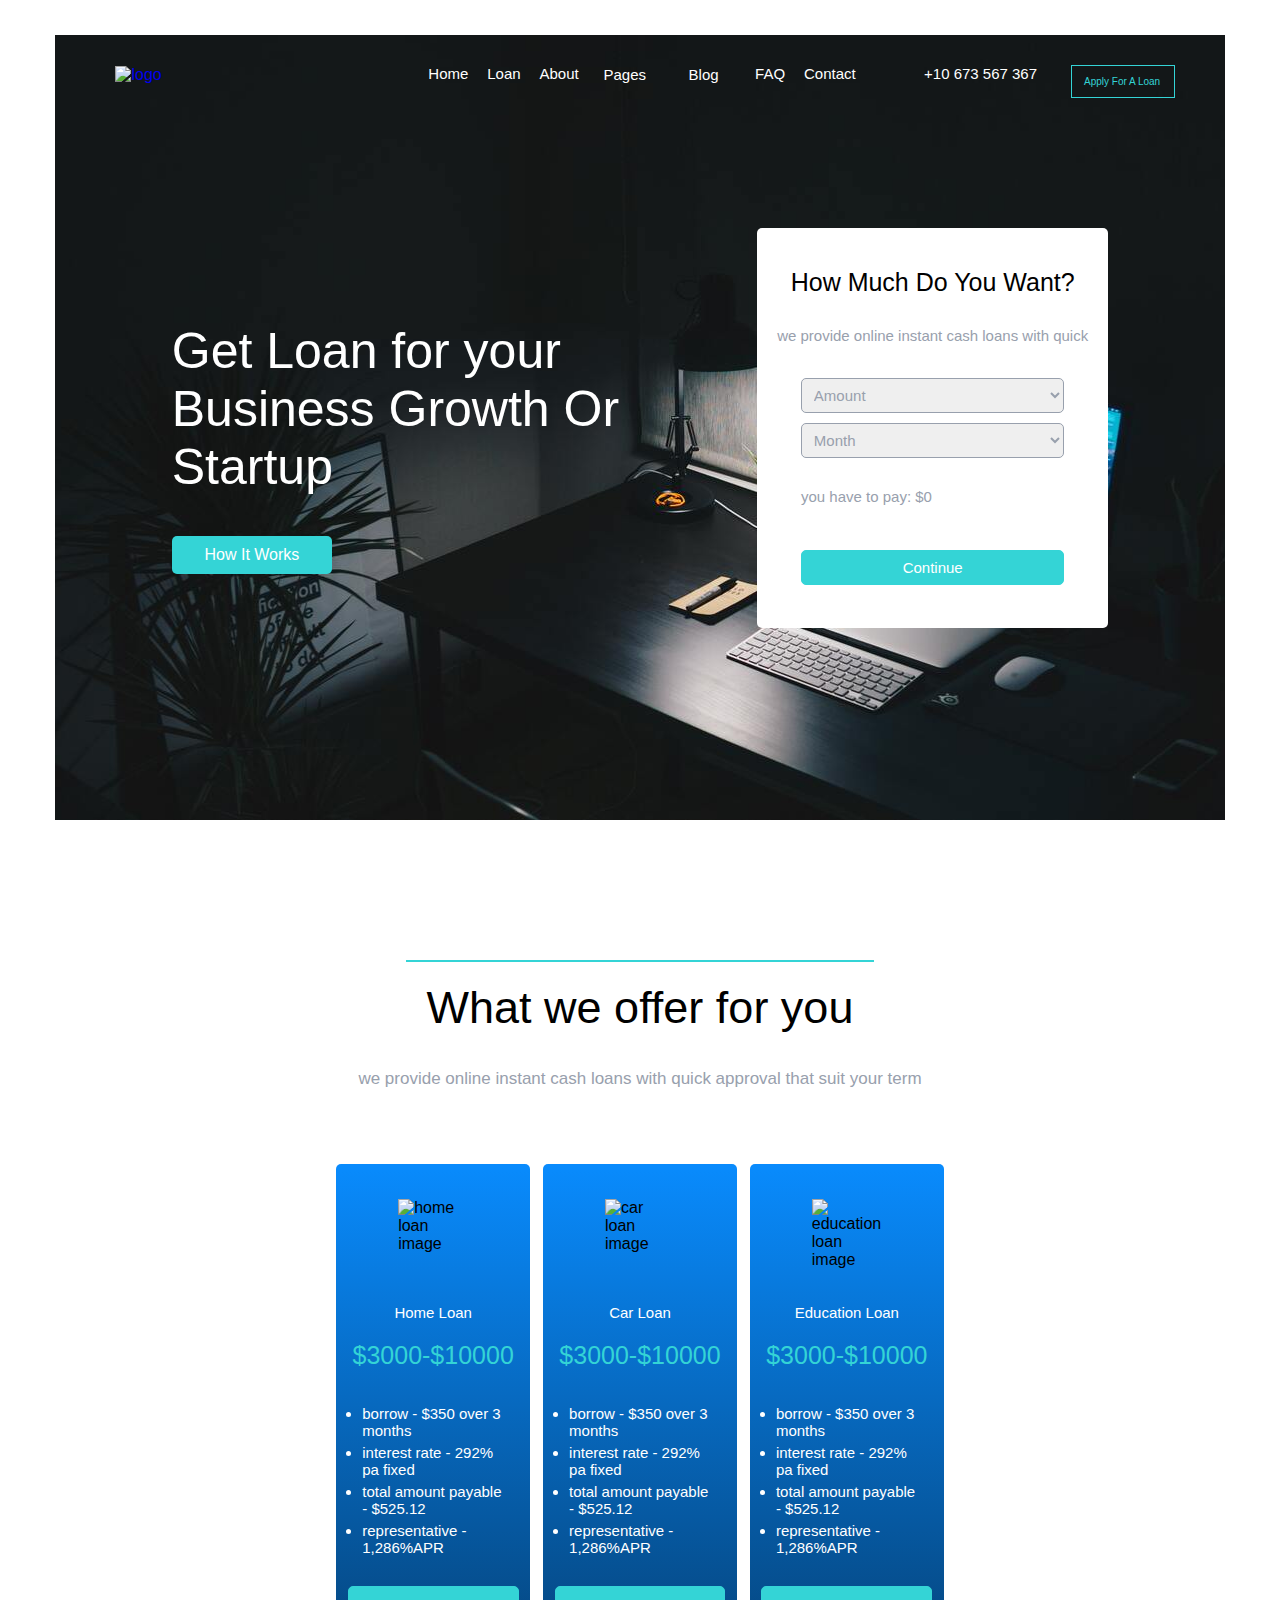
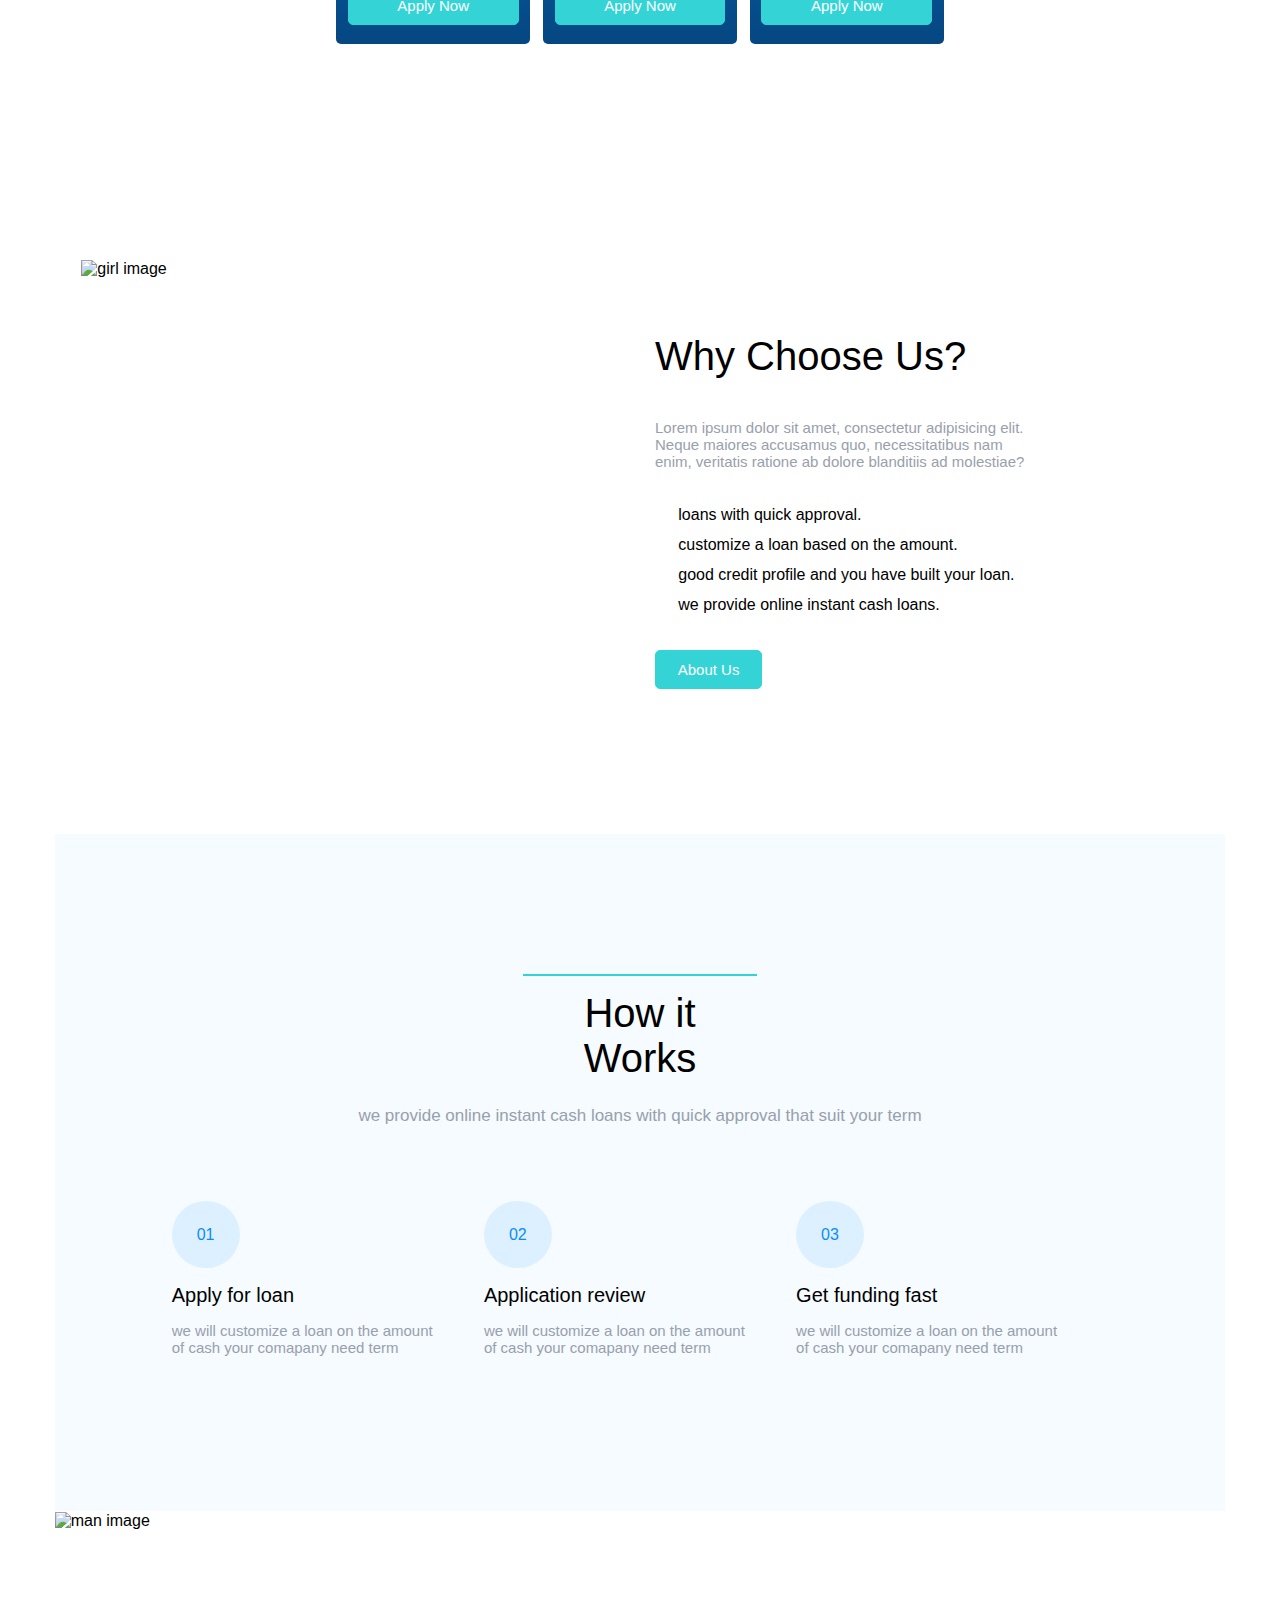
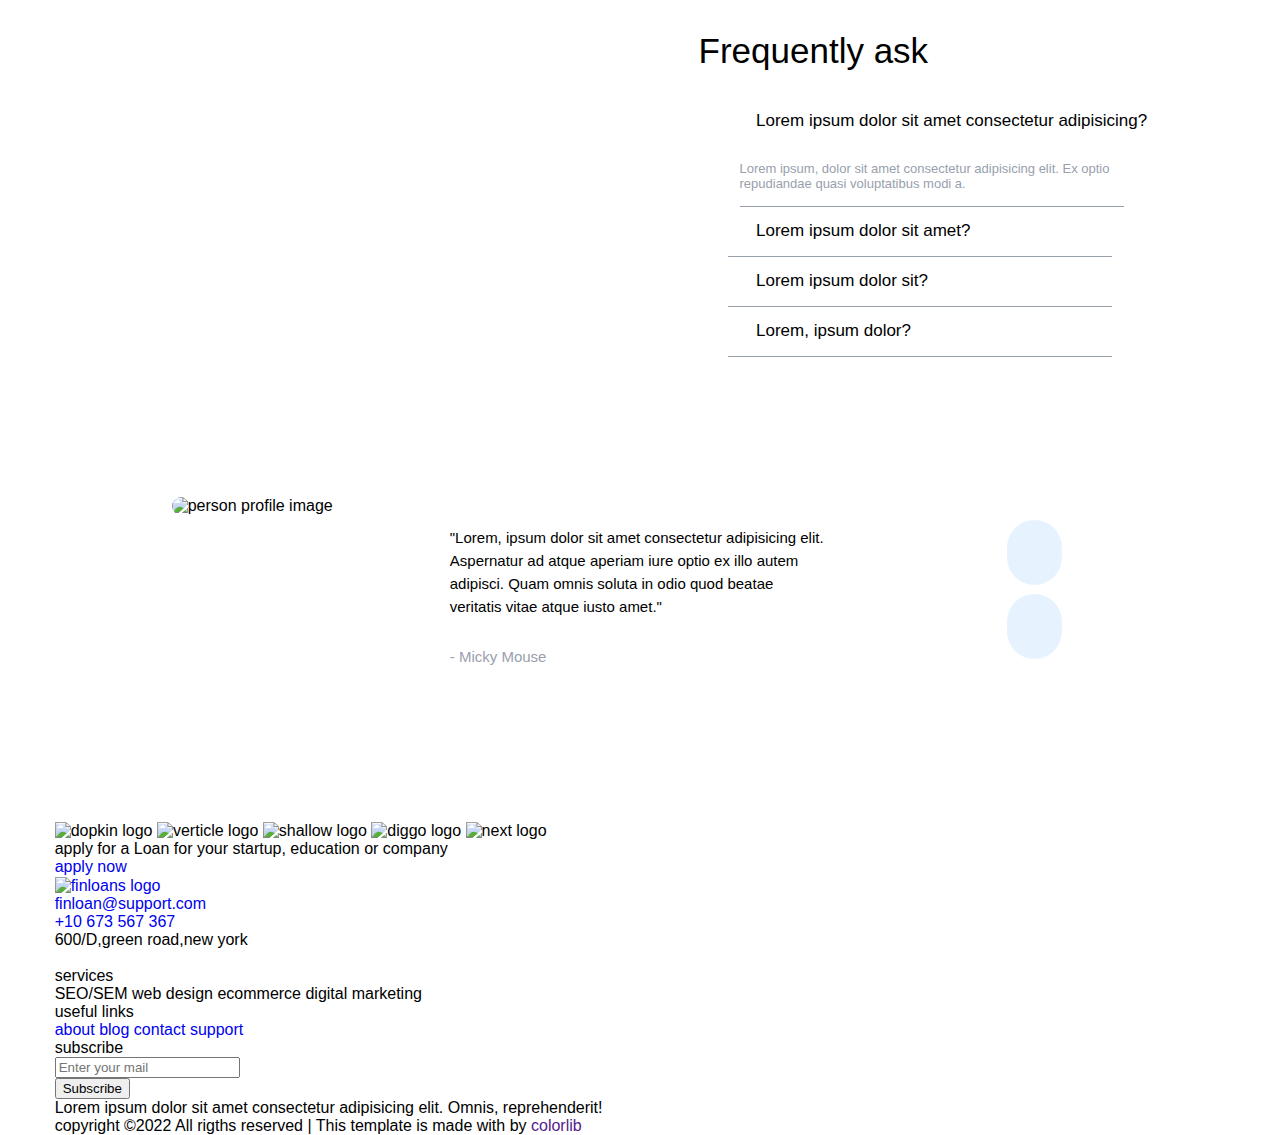
==== commit c97dfef4: "testimonial section styled" ====
--- a/index.html
+++ b/index.html
@@ -277,8 +277,8 @@
                 </div>
               </li>
               <li class="test-li-2">
-                <div><a href="#FIXME" title="next-btn">next</a></div>
-                <div><a href="#FIXME" title="prev-btn">prev</a></div>
+                <div><a href="#FIXME" title="next-btn" class="next-btn">.</a></div>
+                <div><a href="#FIXME" title="prev-btn" class="prev-btn">.</a></div>
               </li>
             </ul>
         </div>
--- a/assets/css/style.css
+++ b/assets/css/style.css
@@ -822,7 +822,6 @@
   width: 100%;
   margin: 125px 0;
   display: flex;
-  background-color: #666;
 }
 
 .test-li-1 {
@@ -830,14 +829,12 @@
   height: 200px;
   padding-left: 10%;
   display: flex;
-  background-color: #34D4D6;
 }
 
 .test-li-2 {
   width: 20%;
   height: 200px;
   padding-right: 10%;
-  background-color: #098BFD;
 }
 
 .test-li-1 figure {
@@ -865,18 +862,39 @@
 }
 
 .test-li-2 div {
-  margin: 55px 0;
+  margin: 40px 0;
   text-align: center;
 }
 
 .test-li-2 a {
-  color: #000;
-}
-
-.test-li-2::after {
-  
+  color: #FFF;
+  font-size: 30px;
+}
+
+.next-btn::after {
+  padding: 50%;
+  border-radius: 40px;
+  background-color: #E6F3FF;
+  color: #098CFF;
+  content: "\f105";
+  font-family: "Font Awesome 5 Free ";
+  text-indent: 0;
+}
+
+.prev-btn::after {
+  padding: 50%;
+  border-radius: 40px;
+  background-color: #E6F3FF;
+  color: #098CFF;
+  content: "\f104";
+  font-family: "Font Awesome 5 Free ";
+  text-indent: 0;
 }
 /*styling for testimonian section end here*/
+
+/*styling for clients section start here*/
+
+/*styling for clients section end here*/
 
 /*=================================
   main styling ends here
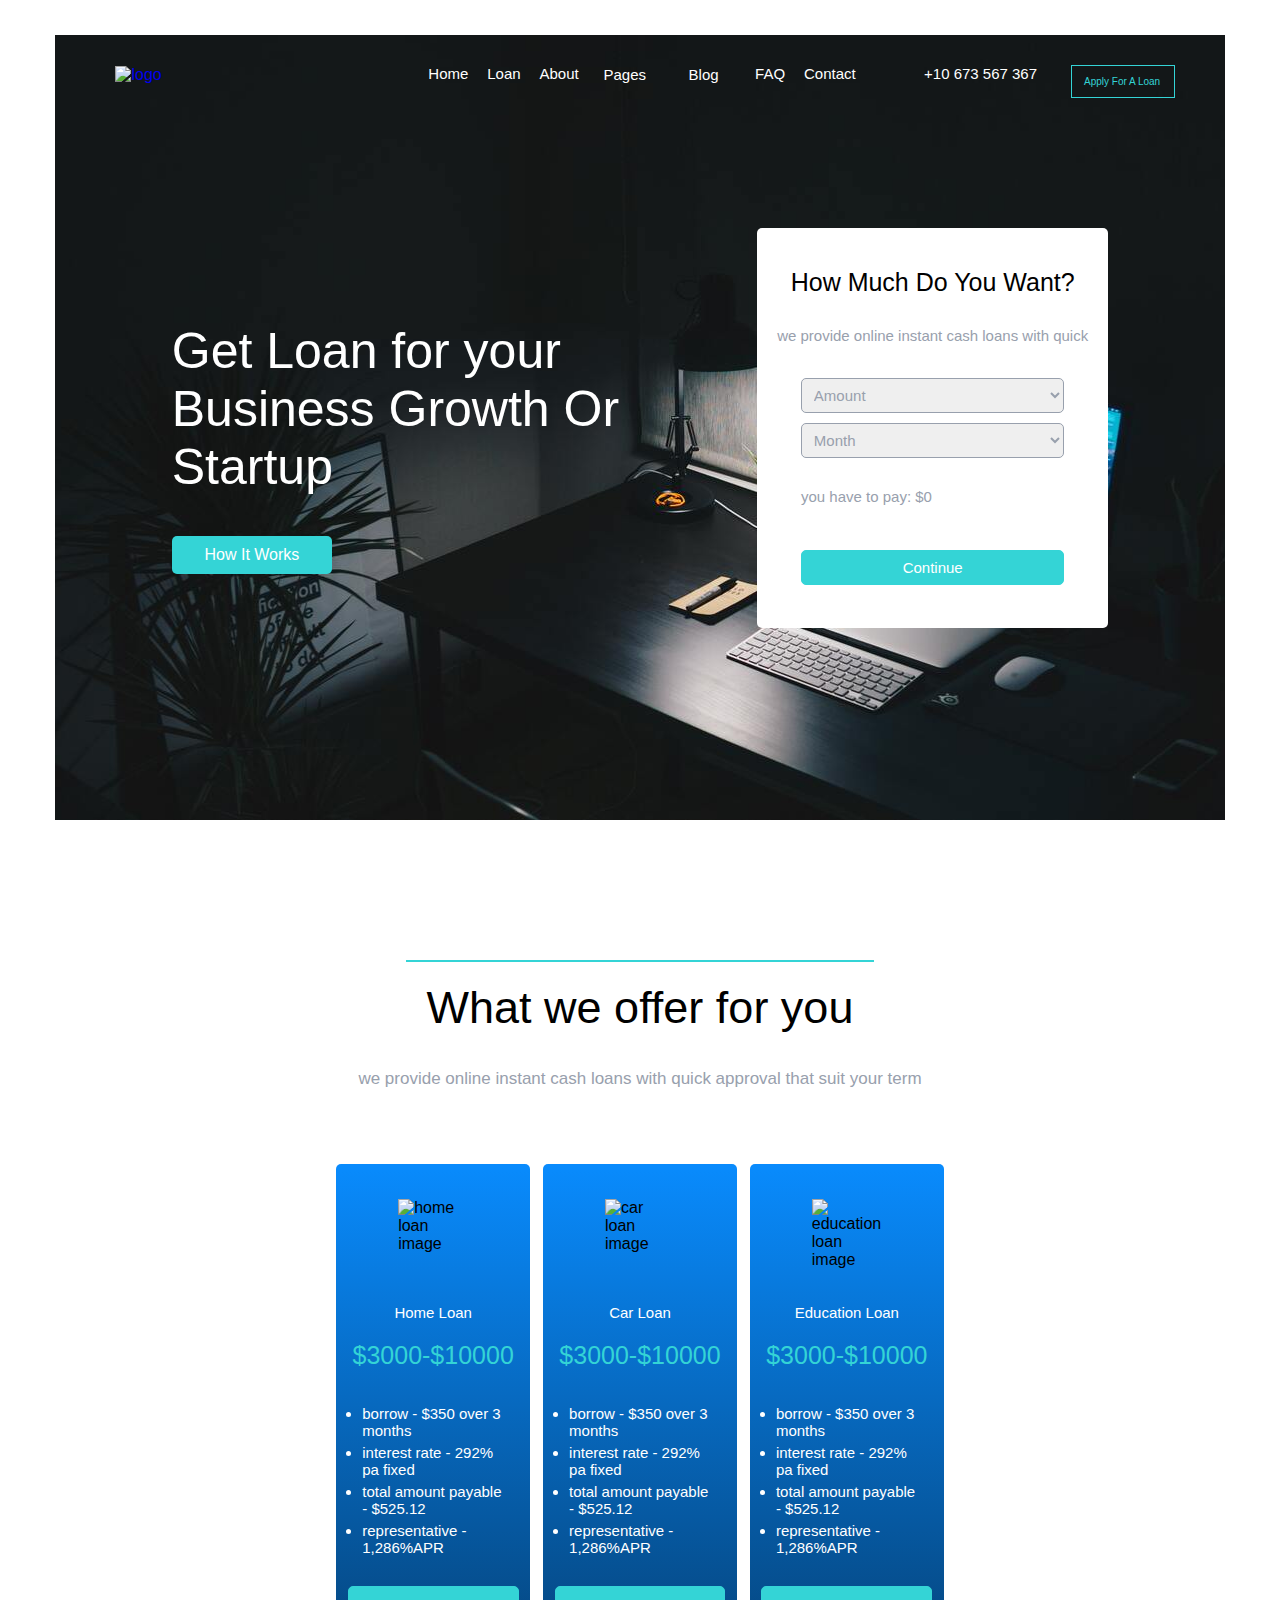
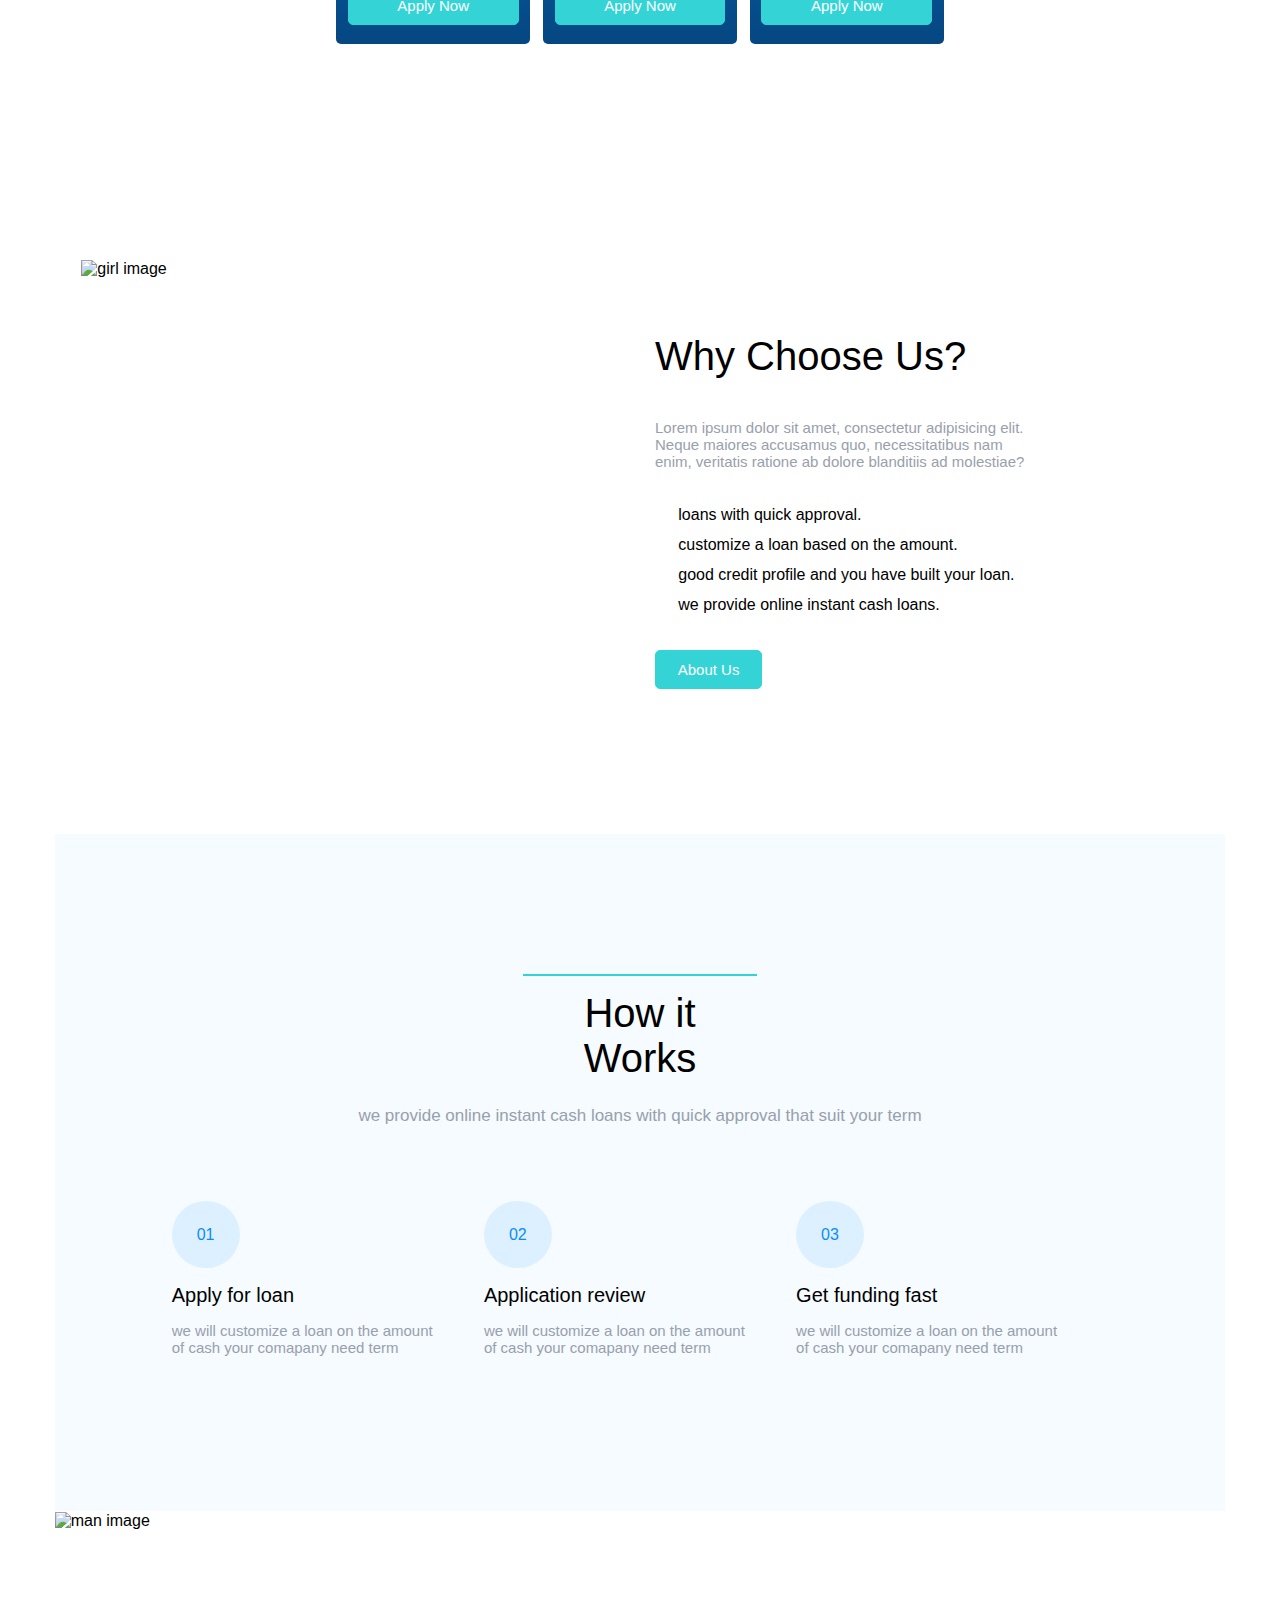
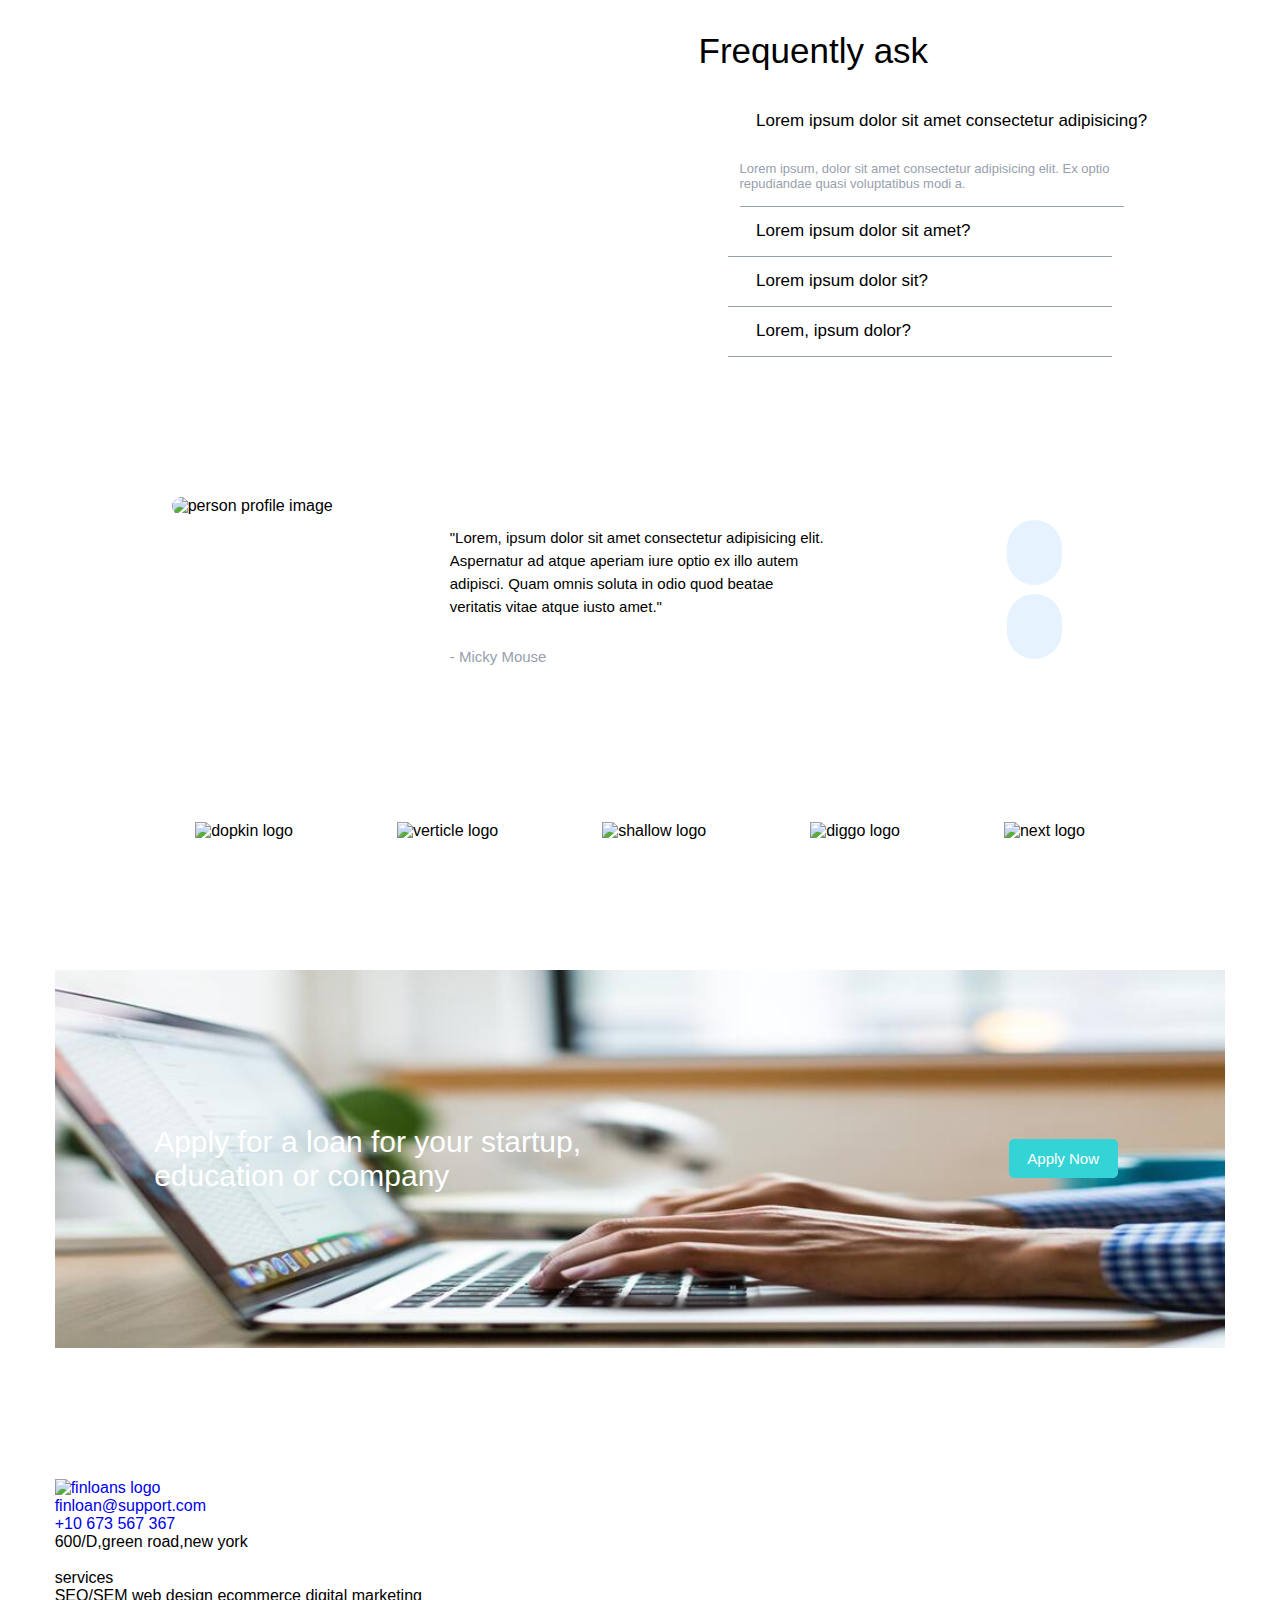
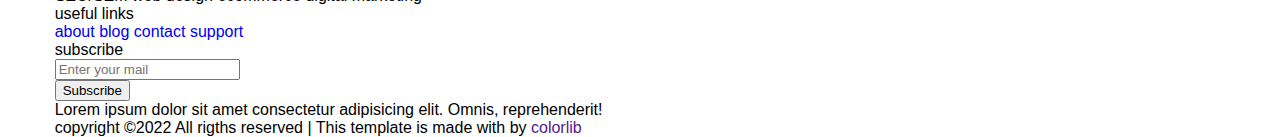
==== commit 8a7ce529: "main section  styled" ====
--- a/index.html
+++ b/index.html
@@ -312,10 +312,11 @@
       <!--apply for loan section start here-->
       <section class="apply-for-loan">
         <div class="wrapper">
-          <h3>apply for a <span class="text-cap">loan</span> for your startup, <span class="line-break">education or
-              company</span></h3>
-          <div class="afl-apply-now-btn">
-            <a href="#FIXME" title="Apply now">apply now</a>
+          <div class="afl-bg-img">
+            <h3 class="afl-heading">apply for a loan for your startup, education or company </h3>
+            <div class="afl-apply-now-btn">
+              <a href="#FIXME" title="Apply now">apply now</a>
+            </div>
           </div>
         </div>
       </section>
--- a/assets/css/style.css
+++ b/assets/css/style.css
@@ -893,9 +893,55 @@
 /*styling for testimonian section end here*/
 
 /*styling for clients section start here*/
-
+.clients-list {
+  margin: 0 12%;
+  display: flex;
+  justify-content:space-between;
+}
 /*styling for clients section end here*/
 
+/*styling for apply for loan section start here*/
+.apply-for-loan {
+  margin: 130px 0;
+}
+
+.afl-bg-img {
+  padding: 155px 0;
+  margin: 130px 0;
+  background-image: url(/assets/Images/finloans-afl.jpg);
+  background-position: center;
+  background-repeat: no-repeat;
+  background-size: cover;
+  justify-content: center;
+  display: flex;
+  align-items: center;
+}
+
+.afl-heading {
+  flex-basis: 40%;
+  font-size: 30px;
+  color: #FFF;
+}
+
+.afl-heading::first-letter {
+  text-transform: capitalize;
+}
+
+.afl-apply-now-btn {
+  padding-left: 33%;
+  flex-basis: 10%;
+}
+
+.afl-apply-now-btn a {
+  padding: 10px 15%;
+  background-color: #34D4D6;
+  border: 1px solid #34D4D6;
+  border-radius: 5px;
+  color: #FFF;
+  font-size: 15px;
+  text-transform: capitalize;
+}
+/*styling for apply for loan section end here*/
 /*=================================
   main styling ends here
 =================================*/
@@ -1002,4 +1048,11 @@
     color: #34D4D6;
   }
   /*hover effect for about us btn in choose us end here*/
+
+  /*hover effect for apply btn start here*/
+  .afl-apply-now-btn a:hover {
+    background-color: #FFF;
+    color: #34D4D6;
+  }
+  /*hover effect for apply btn end here*/
 }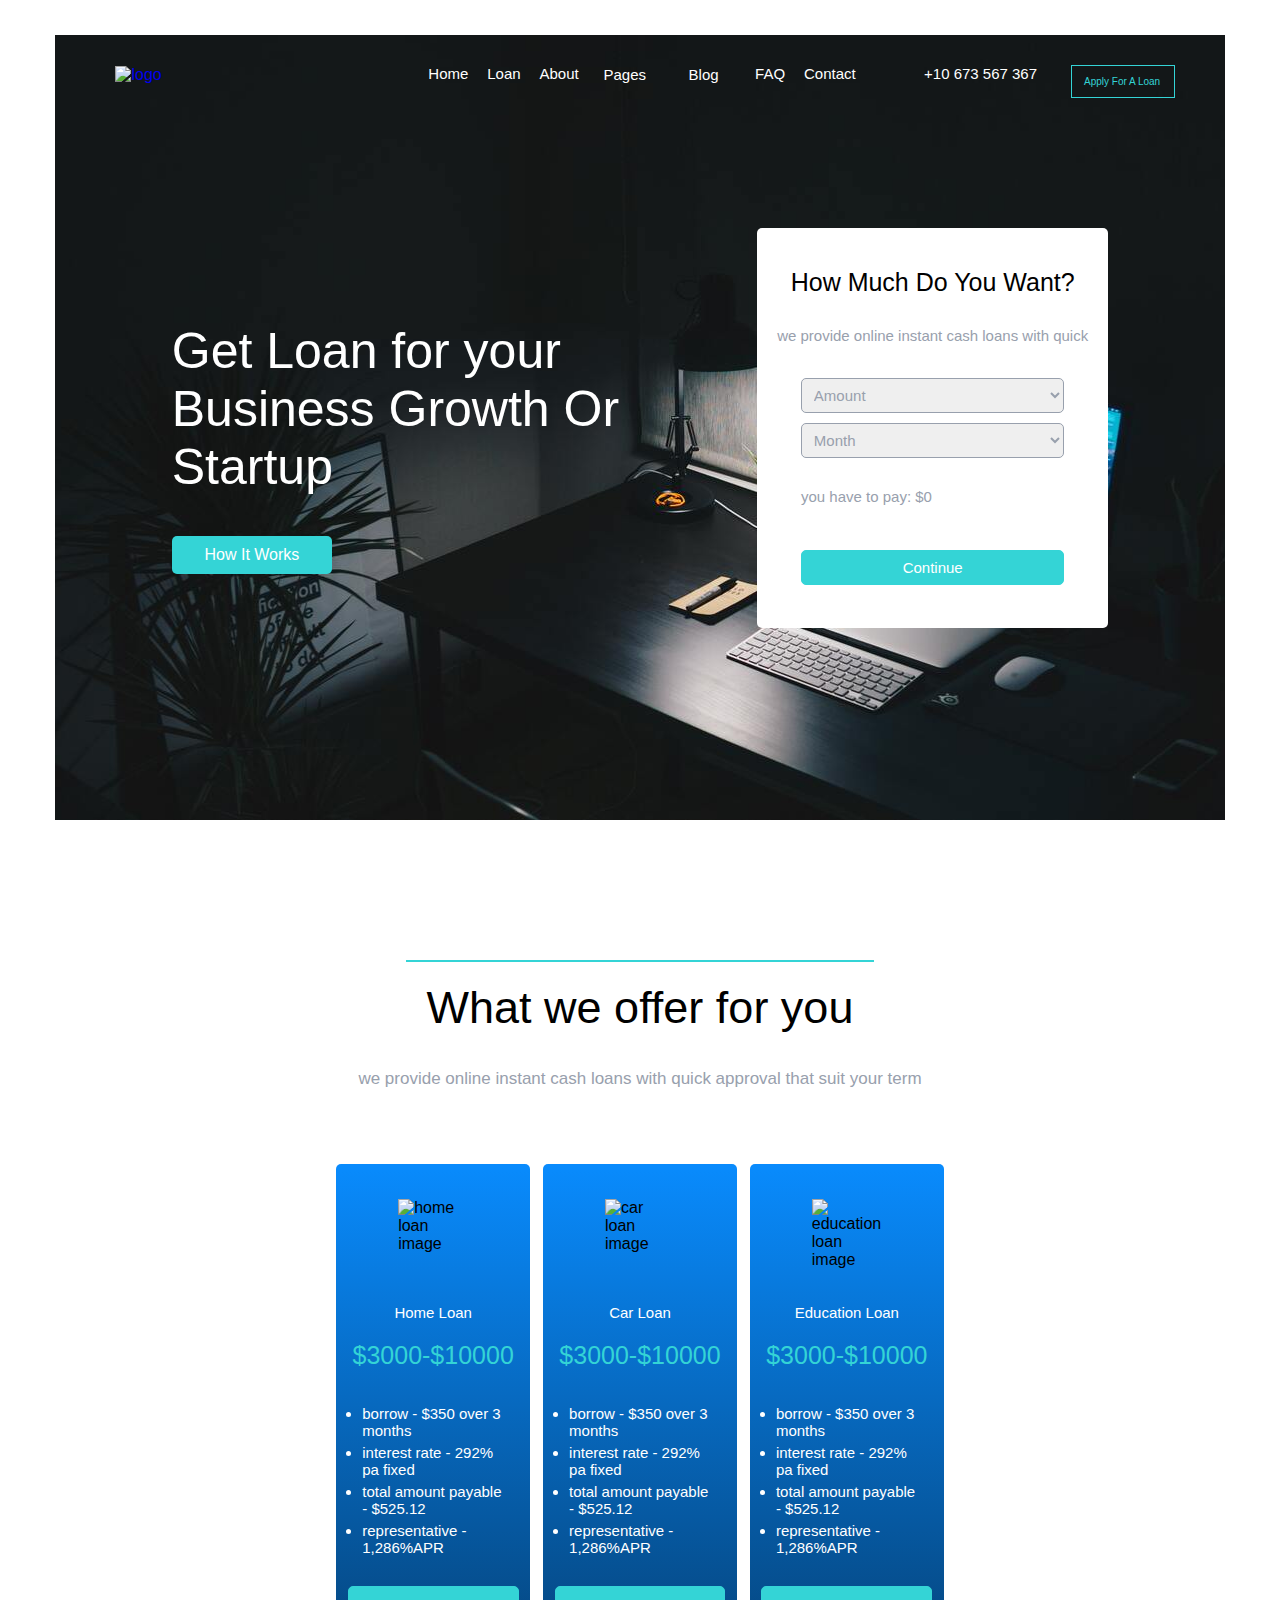
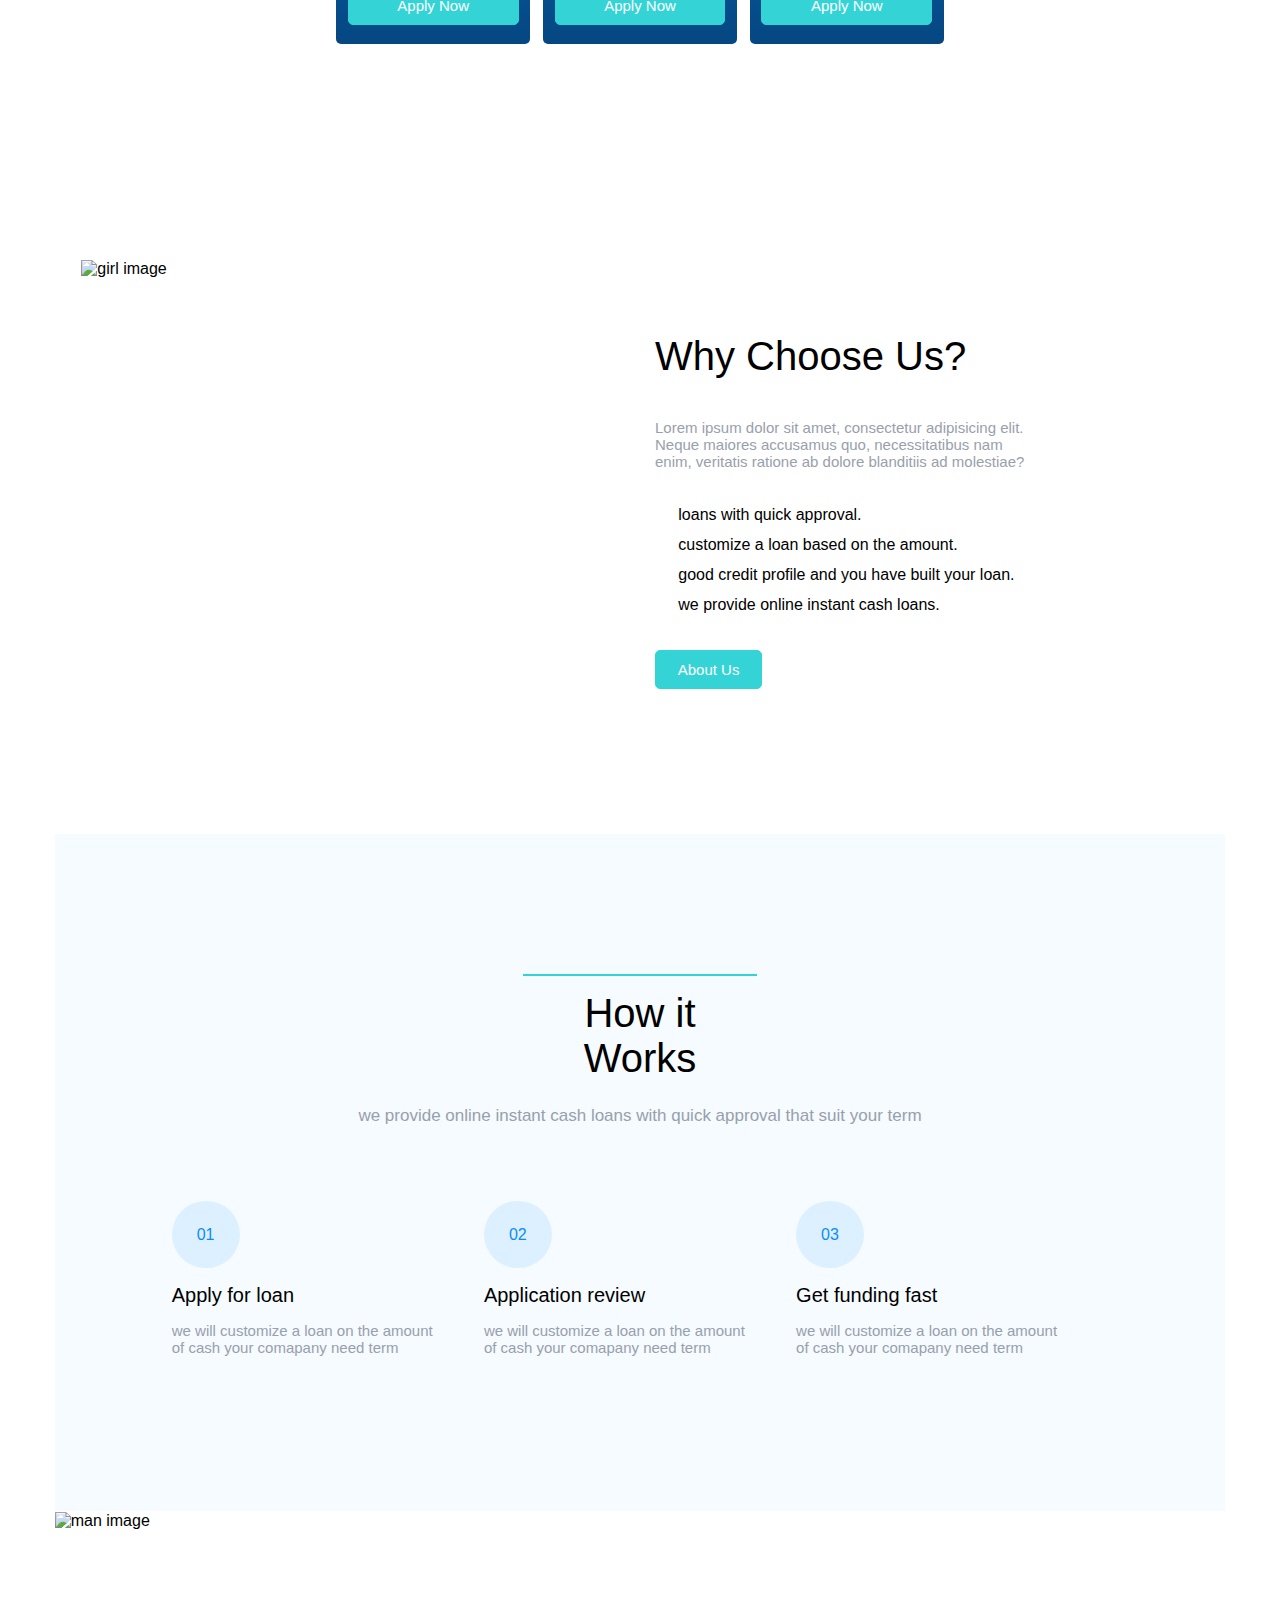
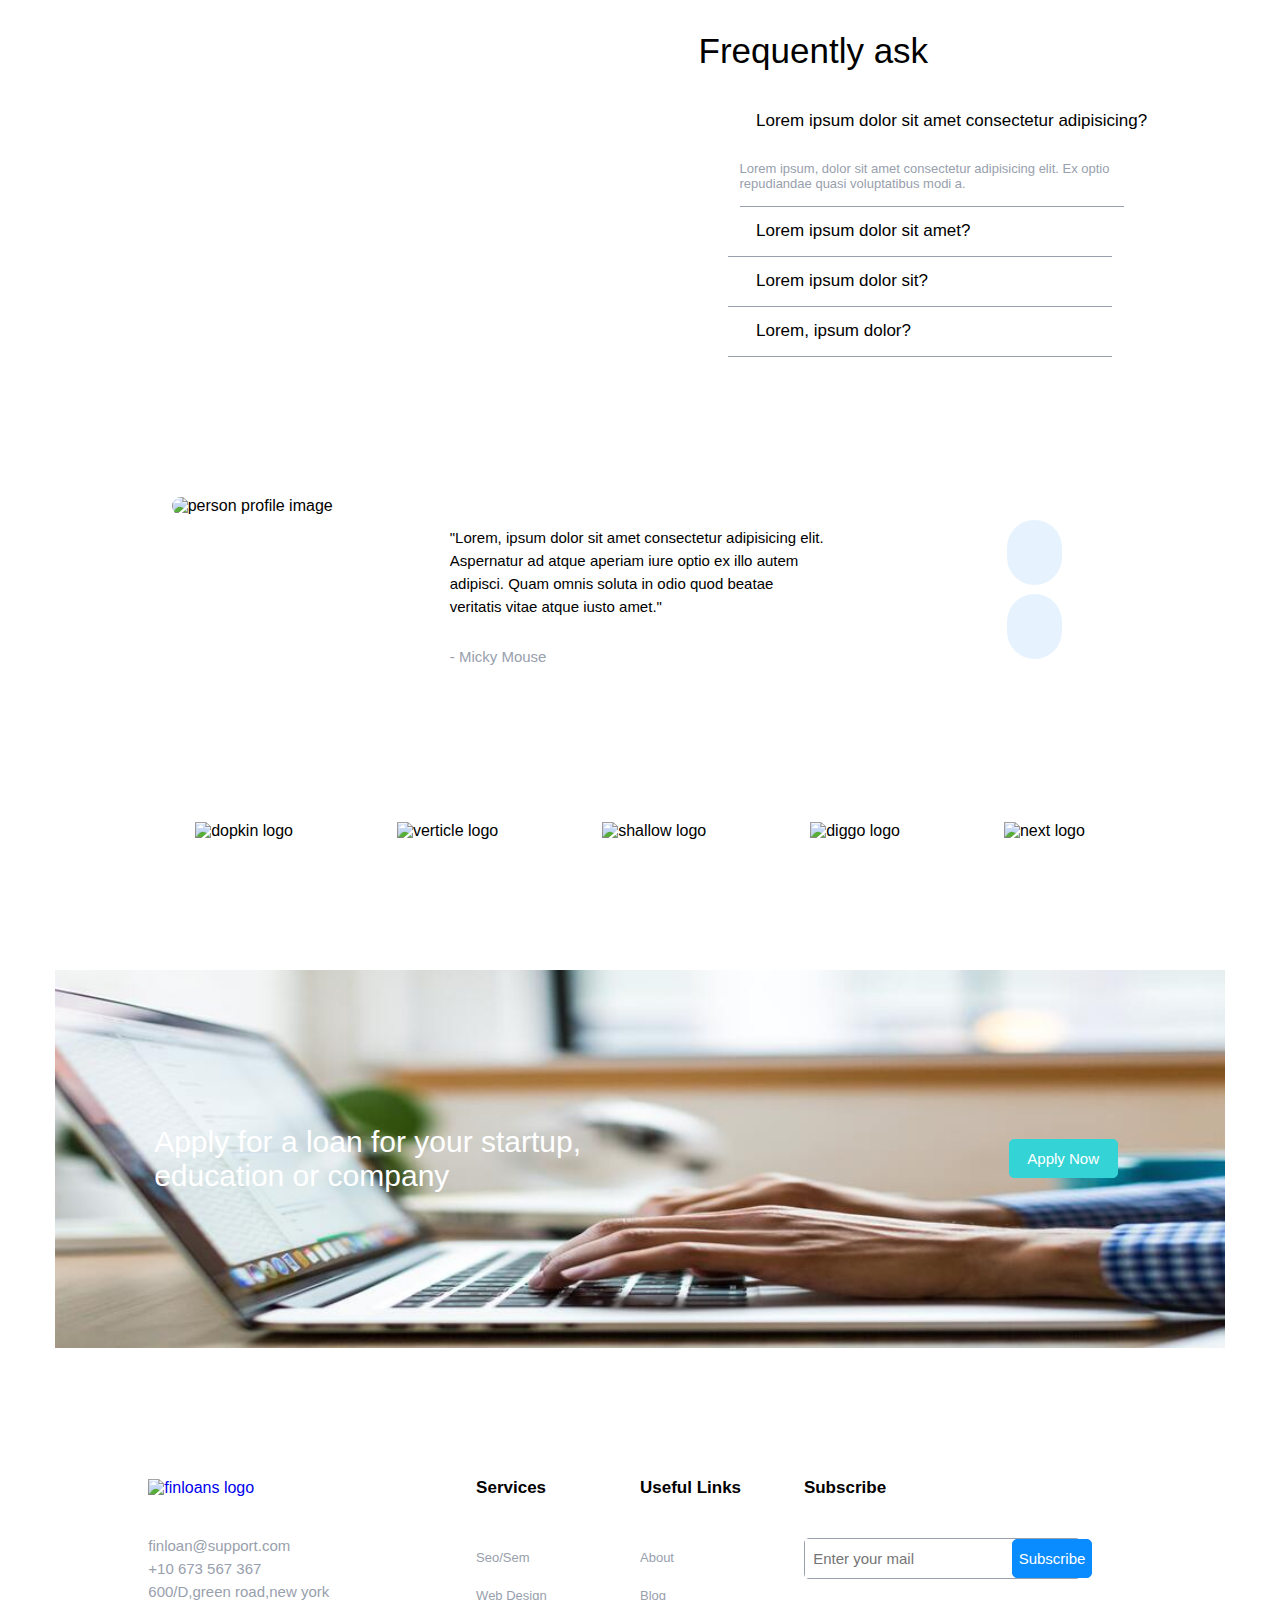
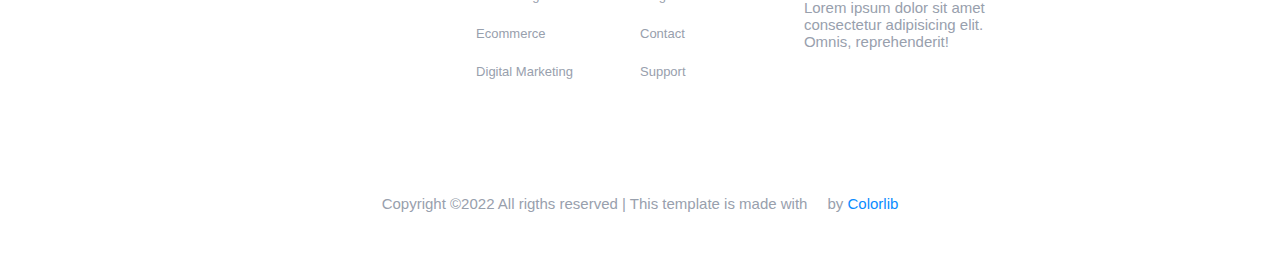
==== commit d6b33f07: "styling done" ====
--- a/index.html
+++ b/index.html
@@ -327,63 +327,62 @@
     <footer>
       <section class="footer-top">
         <div class="wrapper">
-          <div class="ft-finloans">
-            <div class="ft-finloans-logo">
-              <a href="#FIXME" title="Finloans logo">
-                <img src="https://via.placeholder.com/130x45" alt="finloans logo"></a>
-            </div>
-            <div class="ft-email">
-              <a href="mailto:finloan@support.com">finloan@support.com</a>
-            </div>
-            <div class="ft-phone-no">
-              <a href="tel:+10673567367" title="Phone number">+10 673 567 367</a>
-            </div>
-            <div><span>600/D,green road,new york</span></div>
-            <ul class="ft-social-link-list">
-              <li><a href="#FIXME" title="Fackbook"><span></span></a></li>
-              <li><a href="#FIXME" title="Google plus"><span></span></a></li>
-              <li><a href="#FIXME" title="Twitter"><span></span></a></li>
-              <li><a href="#FIXME" title="Instagram"><span></span></a></li>
-            </ul>
-          </div>
-          <div class="ft-services">
-            <h5>services</h5>
-            <ul class="ft-services-list">
-              <li><span class="text-upper">seo/sem</span></li>
-              <li><span class="text-small">web design</span></li>
-              <li>ecommerce</li>
-              <li>digital marketing</li>
-            </ul>
-          </div>
-          <div class="ft-useful-links">
-            <h5>useful links</h5>
-            <ul class="useful-links">
-              <li><a href="#FIXME" title="About">about</a></li>
-              <li><a href="#FIXME" title="Blog">blog</a></li>
-              <li><a href="#FIXME" title="Contact">contact</a></li>
-              <li><a href="#FIXME" title="Support">support</a></li>
-            </ul>
-          </div>
-          <div class="ft-subscribe">
-            <h5>subscribe</h5>
-            <form action="#FIXME" method="post" name="ft-form">
-              <div>
-                <input type="email" name="ft-form" placeholder="Enter your mail">
-              </div>
-              <div class="ft-input-submit">
-                <input type="submit" value="Subscribe">
-              </div>
-            </form>
-            <p>Lorem ipsum dolor sit amet consectetur adipisicing elit. Omnis, reprehenderit!</p>
+          <div class="footer-conrainer">
+            <div class="ft-finloans">
+              <div class="ft-finloans-logo">
+                <a href="#FIXME" title="Finloans logo">
+                  <img src="https://via.placeholder.com/130x45" alt="finloans logo"></a>
+              </div>
+              <div class="ft-email">
+                <a href="mailto:finloan@support.com">finloan@support.com</a>
+              </div>
+              <div class="ft-phone-no">
+                <a href="tel:+10673567367" title="Phone number">+10 673 567 367</a>
+              </div>
+              <div class="ft-address"><span>600/D,green road,new york</span></div>
+              <ul class="ft-social-link-list">
+                <li><a href="#FIXME" title="Fackbook"><span></span></a></li>
+                <li><a href="#FIXME" title="Google plus"><span></span></a></li>
+                <li><a href="#FIXME" title="Twitter"><span></span></a></li>
+                <li><a href="#FIXME" title="Instagram"><span></span></a></li>
+              </ul>
+            </div>
+            <div class="ft-services">
+              <h5>services</h5>
+              <ul class="ft-services-list">
+                <li><a href="#FIXME" title="SEO/SEM" class="text-upper">seo/sem</a></li>
+                <li><a href="#FIXME" title="Web Design" class="text-small">web design</a></li>
+                <li><a href="#FIXME" title="Web Design">ecommerce</a></li>
+                <li><a href="FIXME" title="Digital Marketing">digital marketing</a></li>
+              </ul>
+            </div>
+            <div class="ft-useful-links">
+              <h5>useful links</h5>
+              <ul class="useful-links">
+                <li><a href="#FIXME" title="About">about</a></li>
+                <li><a href="#FIXME" title="Blog">blog</a></li>
+                <li><a href="#FIXME" title="Contact">contact</a></li>
+                <li><a href="#FIXME" title="Support">support</a></li>
+              </ul>
+            </div>
+            <div class="ft-subscribe">
+              <h5>subscribe</h5>
+              <form action="#FIXME" method="post" name="ft-form">
+                <div class="ft-form-input">
+                  <input type="email" name="ft-form" placeholder="Enter your mail">
+                  <a href="#FIXME" title="Subscribe">subscribe</a>
+                </div>
+              </form>
+              <p>Lorem ipsum dolor sit amet consectetur adipisicing elit. Omnis, reprehenderit!</p>
+            </div>
           </div>
         </div>
       </section>
       <div class="footer-bottom">
         <div class="wrapper">
           <div class="fb-span">
-            <span>copyright &copy;2022 <span class="text-cap">all</span> rigths reserved &VerticalLine; <span
-                class="text-cap">this</span> template is made with <span class="heart-icon">by</span><span
-                class="colorlib"> <a href="">colorlib</a> </span></span>
+            <span><span class="text-cap">copyright</span> &copy;2022 <span class="text-cap">all</span> rigths reserved &VerticalLine; <span
+                class="text-cap">this</span> template is made with <span class="heart-icon"> by </span><a href="#FIXME" title="Colorlib" target="_blank" rel="noopener">colorlib</a></span></span>
           </div>
         </div>
       </div>
--- a/assets/css/style.css
+++ b/assets/css/style.css
@@ -949,11 +949,188 @@
 /*=================================
   footer styling starts here
 =================================*/
-
-
-
-
-
+/*styling for footer-top start here*/
+.footer-conrainer {
+  padding: 0 8%;
+  display: flex;
+  justify-content: space-between;
+}
+
+/*styling for footer fit loan section start here*/
+.ft-finloans {
+  width: 40%;
+  display: flex;
+  flex-direction: column;
+}
+
+.ft-email {
+  margin-top: 40px;
+}
+
+.ft-email a {
+  color: #98A0AD;
+  font-size: 15px;
+}
+
+.ft-phone-no {
+  margin: 5px 0;
+}
+
+.ft-phone-no a {
+  color: #98A0AD;
+  font-size: 15px;
+}
+
+.ft-phone-no a:hover {
+  color: #098CFF;
+  text-decoration: underline;
+}
+
+.ft-address {
+  margin-bottom: 5px;
+}
+
+.ft-address span {
+  color: #98A0AD;
+  font-size: 15px;
+}
+
+.ft-social-link-list {
+  display: flex;
+}
+/*styling for footer fit loan section end here*/
+
+/*styling for footer services start here*/
+.ft-services {
+  width: 20%;
+}
+
+.ft-services h5 {
+  font-size: 17px;
+  font-weight: bold;
+  text-transform: capitalize;
+}
+
+.ft-services-list {
+  margin-top: 40px;
+  display: flex;
+  flex-direction: column;
+}
+
+.ft-services-list li {
+  margin: 10px 0;
+}
+
+.ft-services-list li a {
+  color: #98A0AD;
+  font-size: 13px;
+  text-transform: capitalize;
+}
+/*styling for footer services start here*/
+
+/*styling for footer usefull links start here*/
+.ft-useful-links {
+  width: 20%;
+}
+
+.ft-useful-links h5 {
+  font-size: 17px;
+  font-weight: bold;
+  text-transform: capitalize;
+}
+
+.useful-links {
+  margin-top: 40px;
+  display: flex;
+  flex-direction: column;
+}
+
+.useful-links li {
+  margin: 10px 0;
+}
+
+.useful-links li a {
+  color: #98A0AD;
+  font-size: 13px;
+  text-transform: capitalize;
+}
+/*styling for footer usefull links start here*/
+
+/*styling for footer subscribe start here*/
+.ft-subscribe {
+  width: 40%;
+}
+
+.ft-subscribe h5 {
+  font-size: 17px;
+  font-weight: bold;
+  text-transform: capitalize;
+}
+
+.ft-subscribe form {
+  margin-top: 40px;
+}
+
+.ft-form-input {
+  width: 84%;
+  display: flex;
+  border: 1px solid #98A0AD;
+  border-radius: 5px;
+}
+
+.ft-form-input input {
+  padding: 10px 0 10px 3%;
+  border: none;
+  font-size: 15px;
+}
+
+.ft-form-input a {
+  padding: 10px 2%;
+  background-color: #098CFF;
+  border: 1px solid #098CFF;
+  border-radius: 5px;
+  color: #FFF;
+  font-size: 15px;
+  text-transform: capitalize;
+}
+
+.ft-subscribe p {
+  width: 70%;
+  margin: 20px 0;
+  color: #98A0AD;
+  font-size: 15px;
+}
+/*styling for footer subscribe start here*/
+/*styling for footer-top end here*/
+
+/*styling for footer-bottom start here*/
+.footer-bottom {
+  margin-top: 105px;
+  margin-bottom: 50px;
+}
+
+.fb-span {
+  color:#98A0AD;
+  font-size: 15px;
+  text-align: center;
+}
+
+.fb-span > span::first-letter {
+  text-transform: capitalize;
+}
+
+.fb-span span a {
+  color: #098CFF;
+  text-transform: capitalize;
+}
+
+.heart-icon::before {
+  content: "\f184";
+  font-family: " Font Awesome 5 Brands ";
+  text-indent: 0;
+}
+
+/*styling for footer-bottom end here*/
 
 
 /*=================================
@@ -1055,4 +1232,36 @@
     color: #34D4D6;
   }
   /*hover effect for apply btn end here*/
+
+  /*hover effect for footer start here*/
+  .ft-email a:hover {
+    color: #098CFF;
+    text-decoration: underline;
+  }
+
+  .ft-phone-no a:hover {
+    color: #098CFF;
+    text-decoration: underline;
+  }
+
+  .ft-services-list li a:hover {
+    color: #098CFF;
+    text-decoration: underline;
+  }
+
+  .useful-links li a:hover {
+    color: #098CFF;
+    text-decoration: underline;
+  }
+
+  .ft-form-input a:hover {
+    background-color: #FFF;
+    color: #098CFF;
+  }
+
+  .fb-span span a:hover {
+    color: #098BFD;
+    text-decoration: underline;
+  }
+  /*hover effect for footer end here*/
 }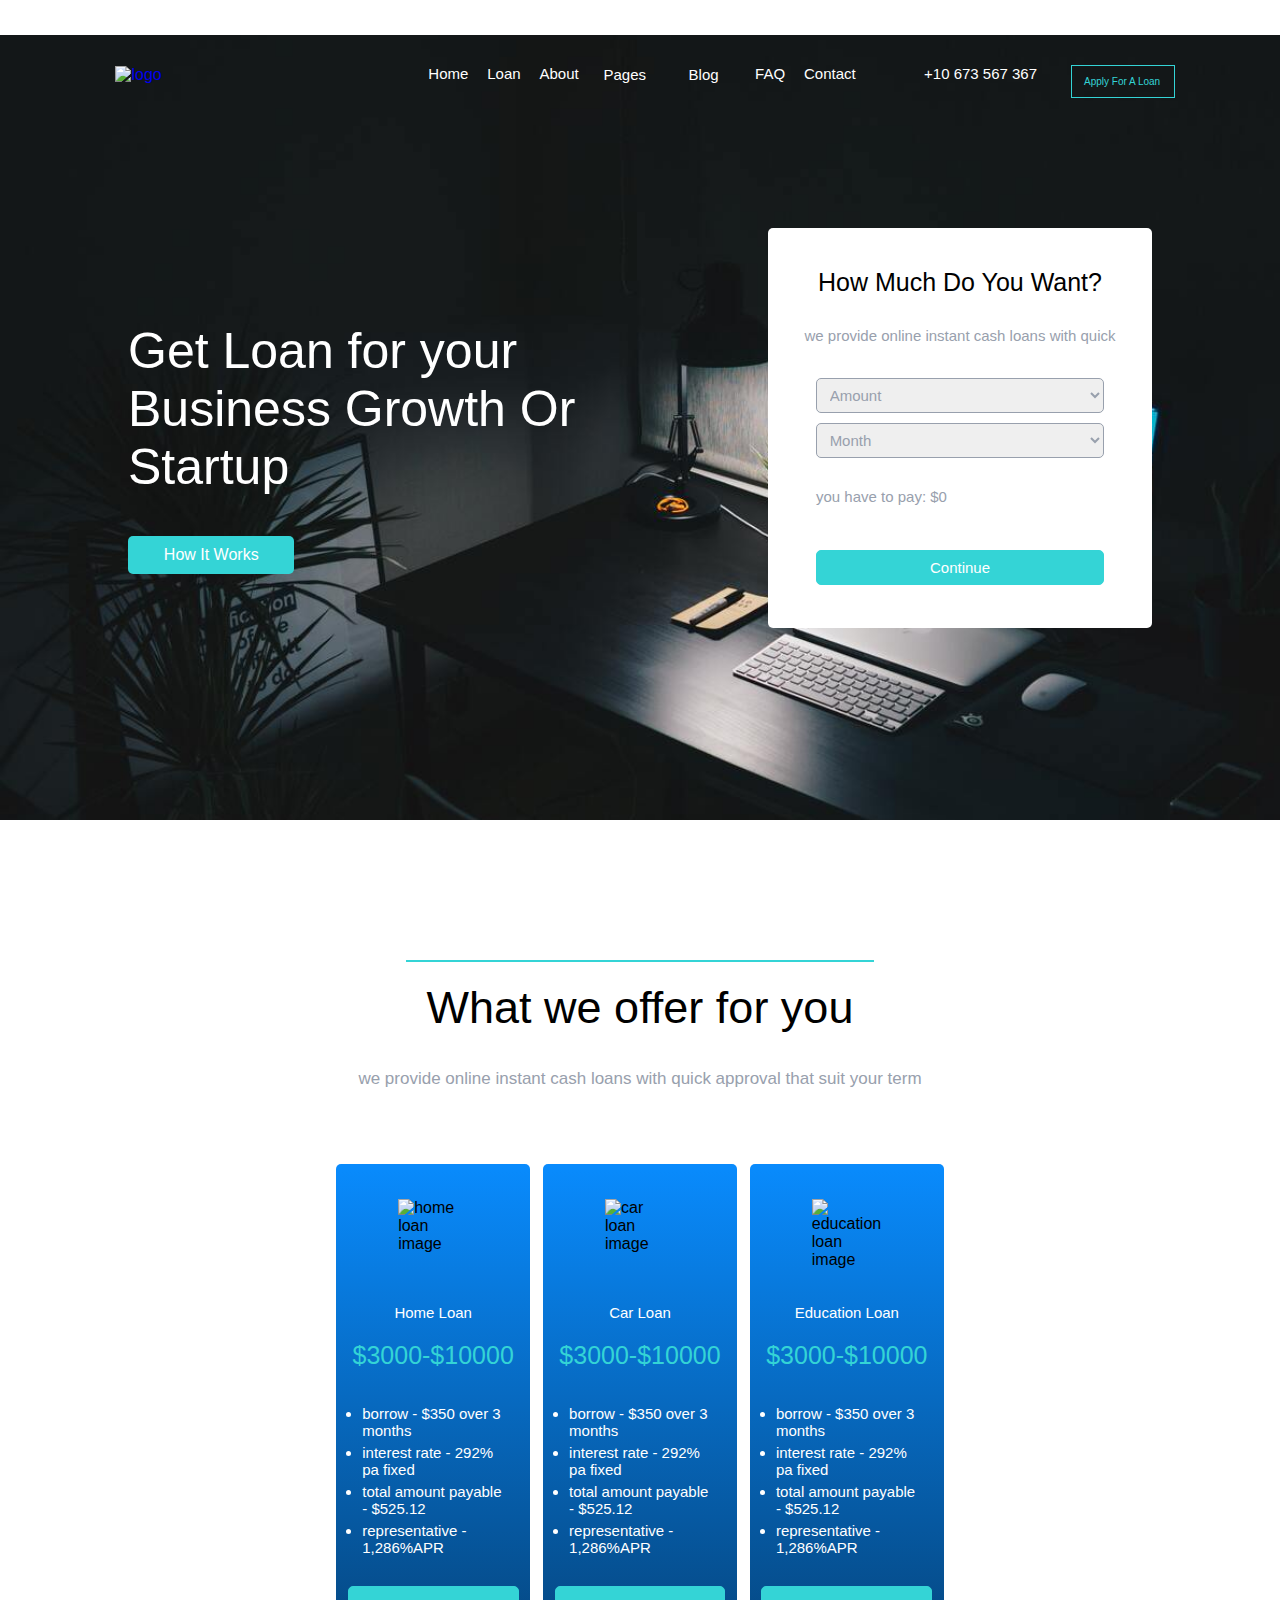
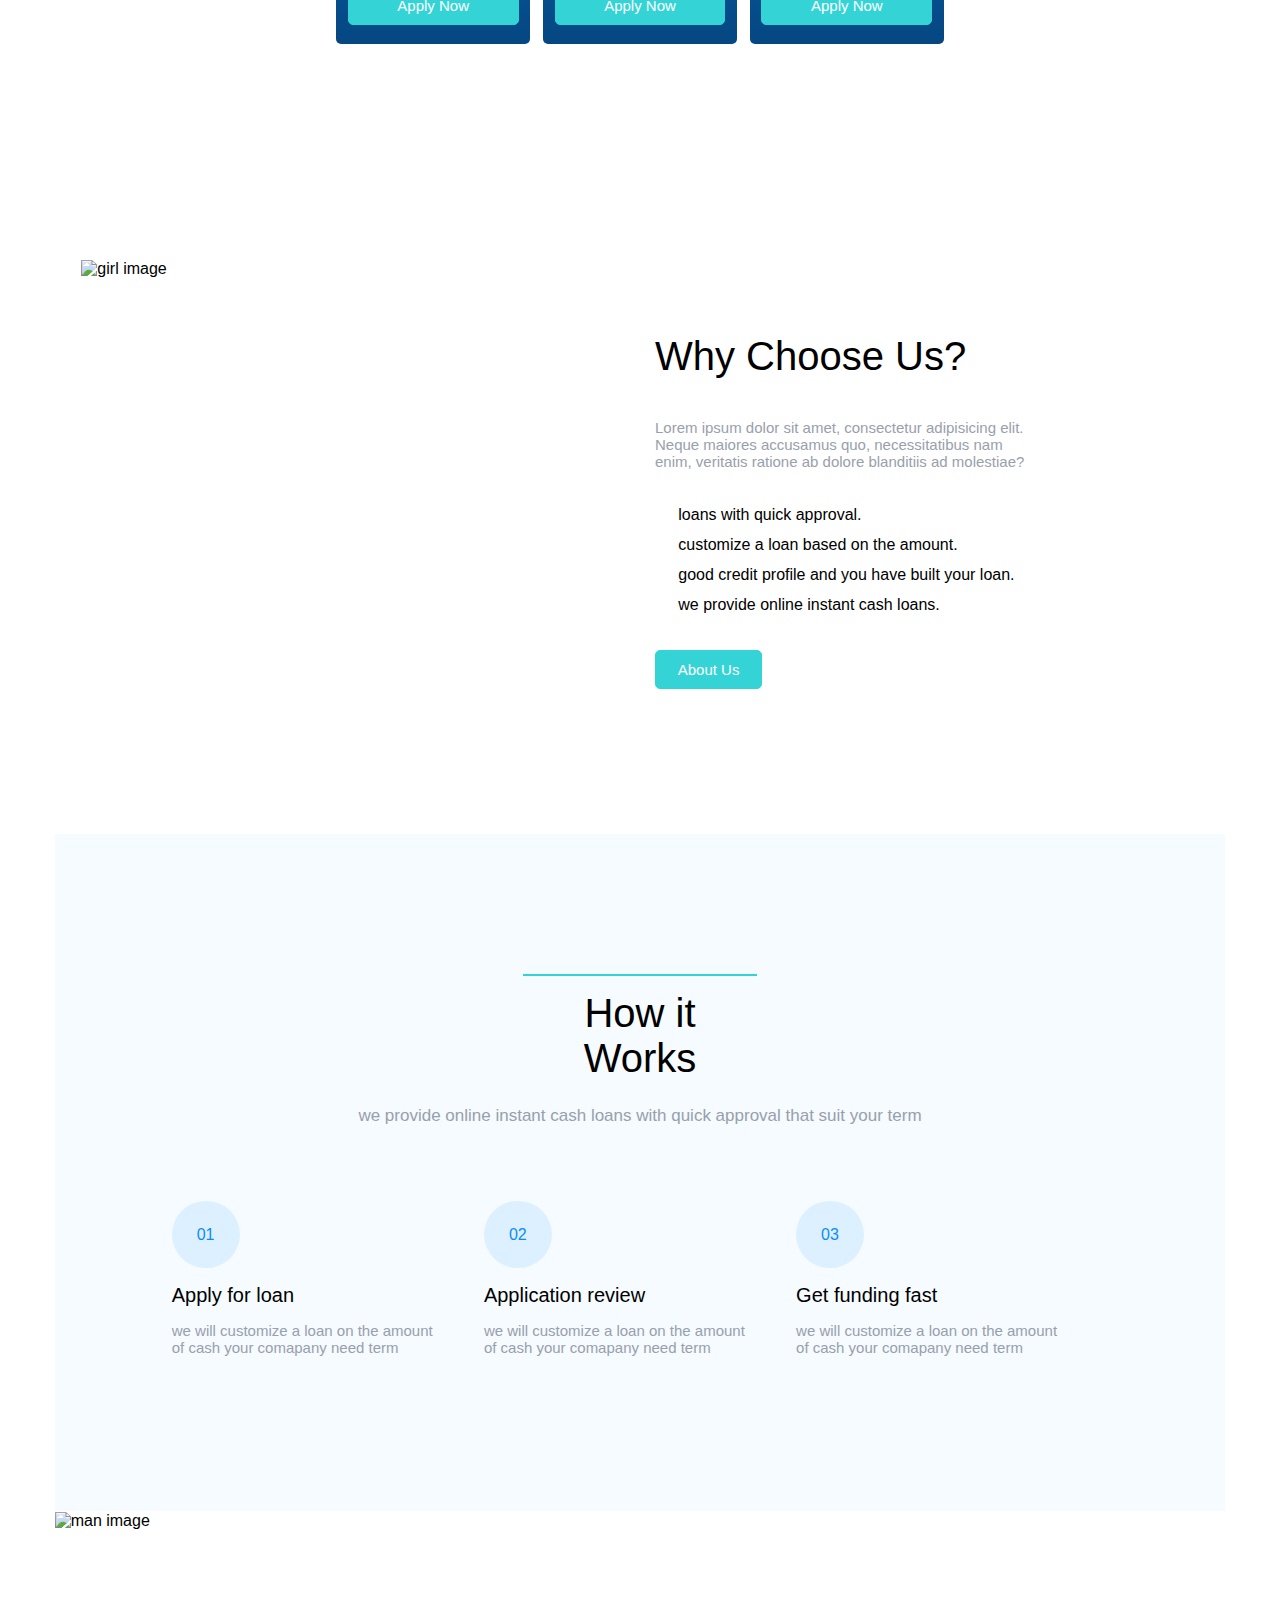
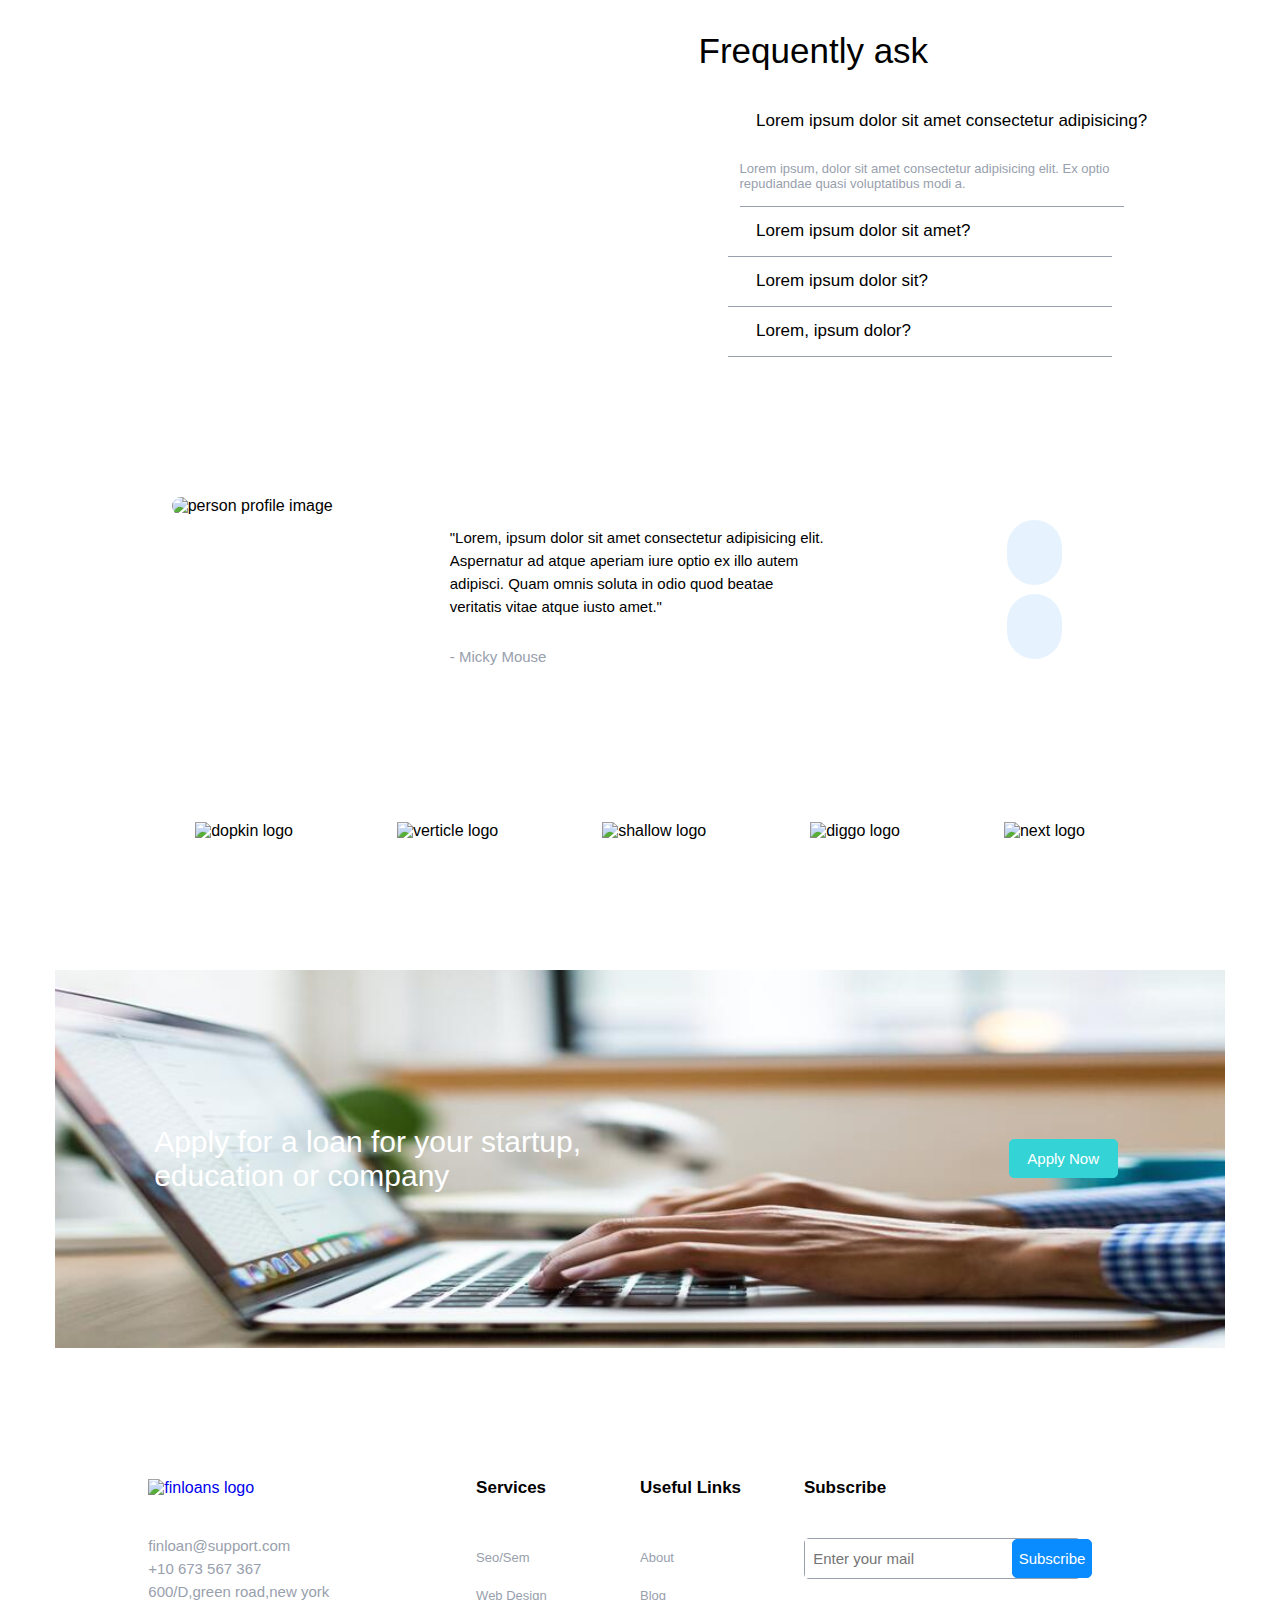
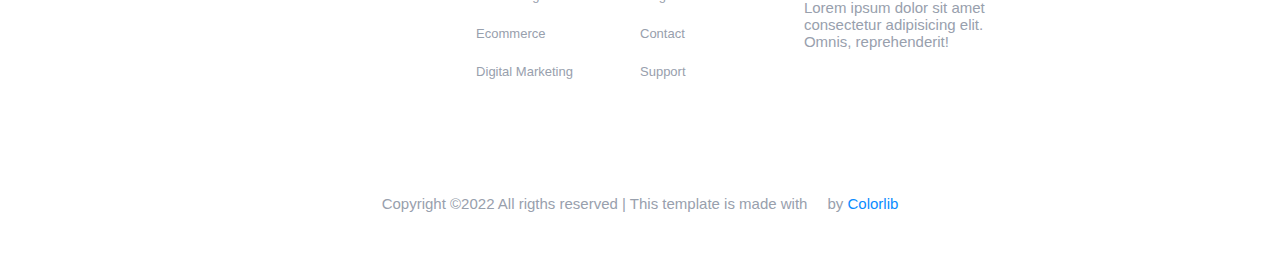
==== commit 786ccb99: "css styling done" ====
--- a/index.html
+++ b/index.html
@@ -382,7 +382,7 @@
         <div class="wrapper">
           <div class="fb-span">
             <span><span class="text-cap">copyright</span> &copy;2022 <span class="text-cap">all</span> rigths reserved &VerticalLine; <span
-                class="text-cap">this</span> template is made with <span class="heart-icon"> by </span><a href="#FIXME" title="Colorlib" target="_blank" rel="noopener">colorlib</a></span></span>
+                class="text-cap">this</span> template is made with <span class="heart-icon"> by </span><a href="#FIXME" title="Colorlib" target="_blank" rel="noopener">colorlib</a></span>
           </div>
         </div>
       </div>
--- a/assets/css/style.css
+++ b/assets/css/style.css
@@ -432,7 +432,7 @@
 }
 
 .banner>.wrapper {
-  width: 100;
+  width: 100%;
 }
 
 /*styling for banner heading section start here*/
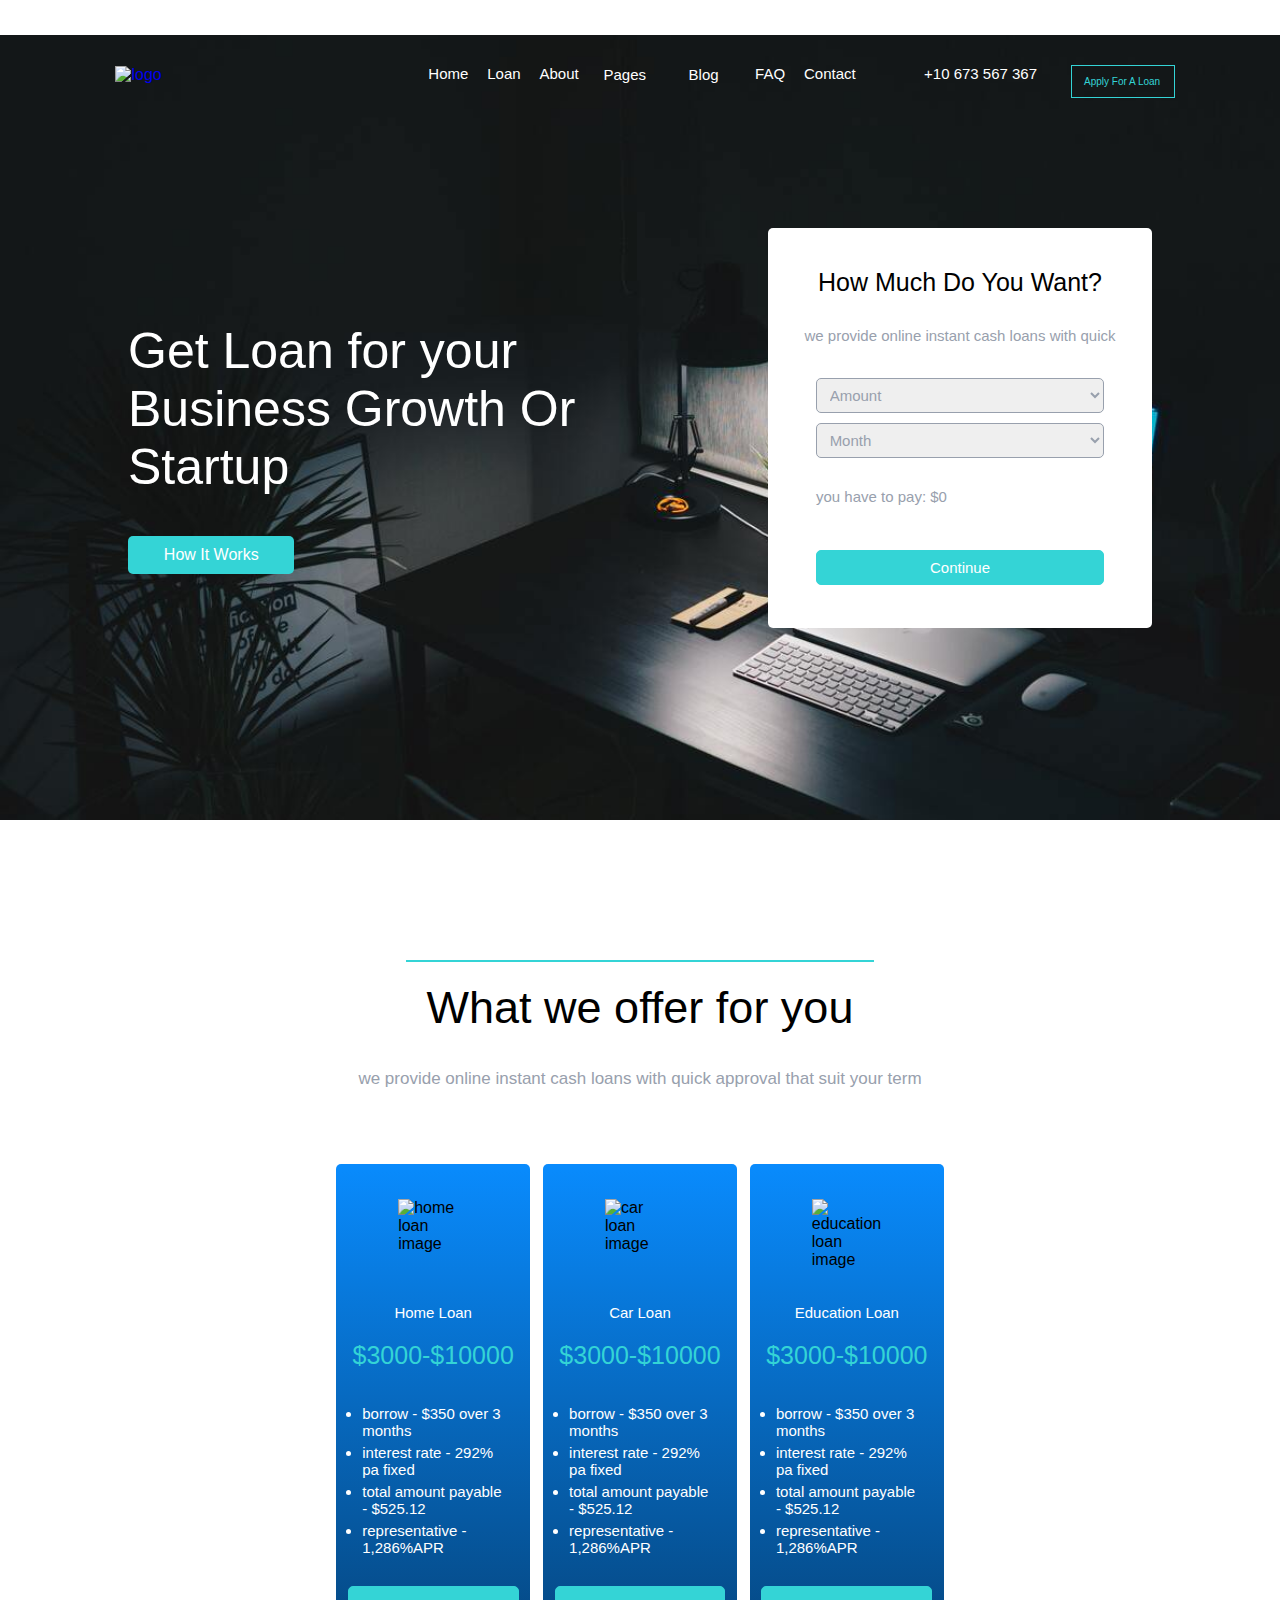
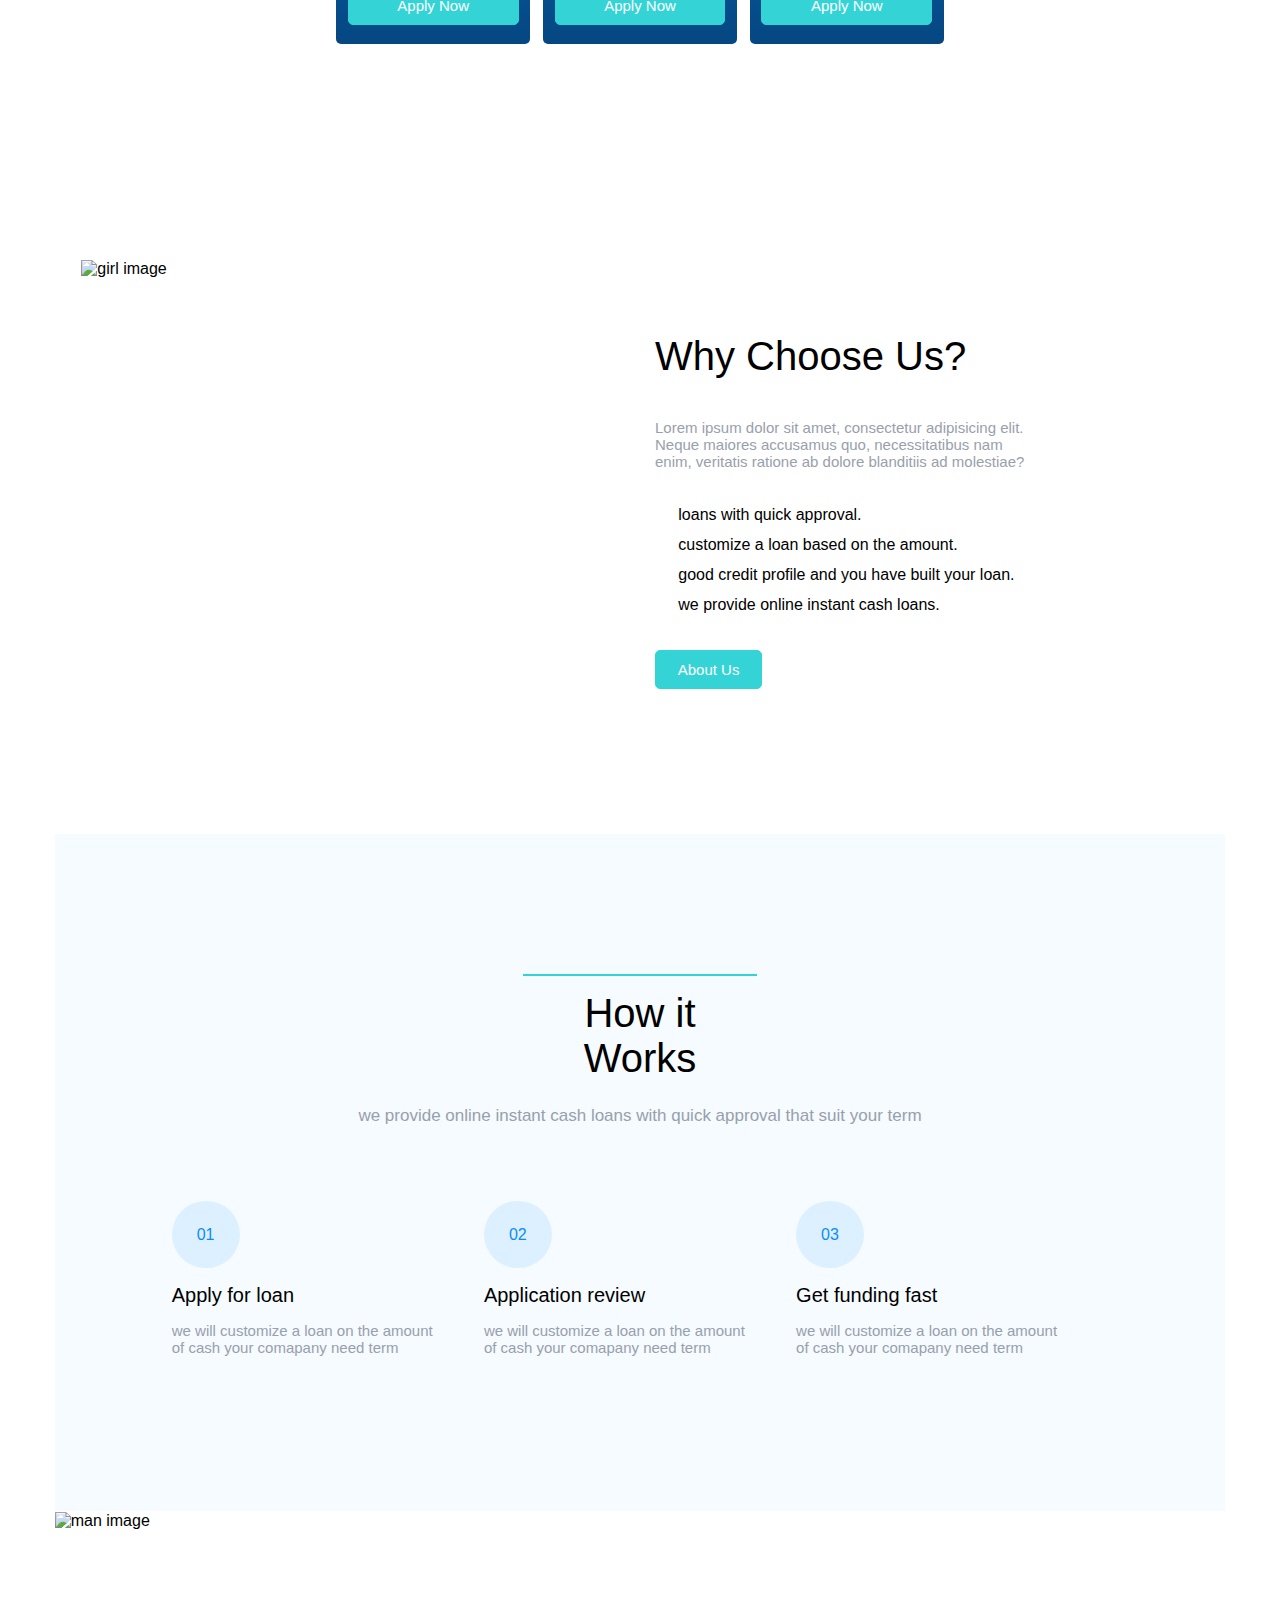
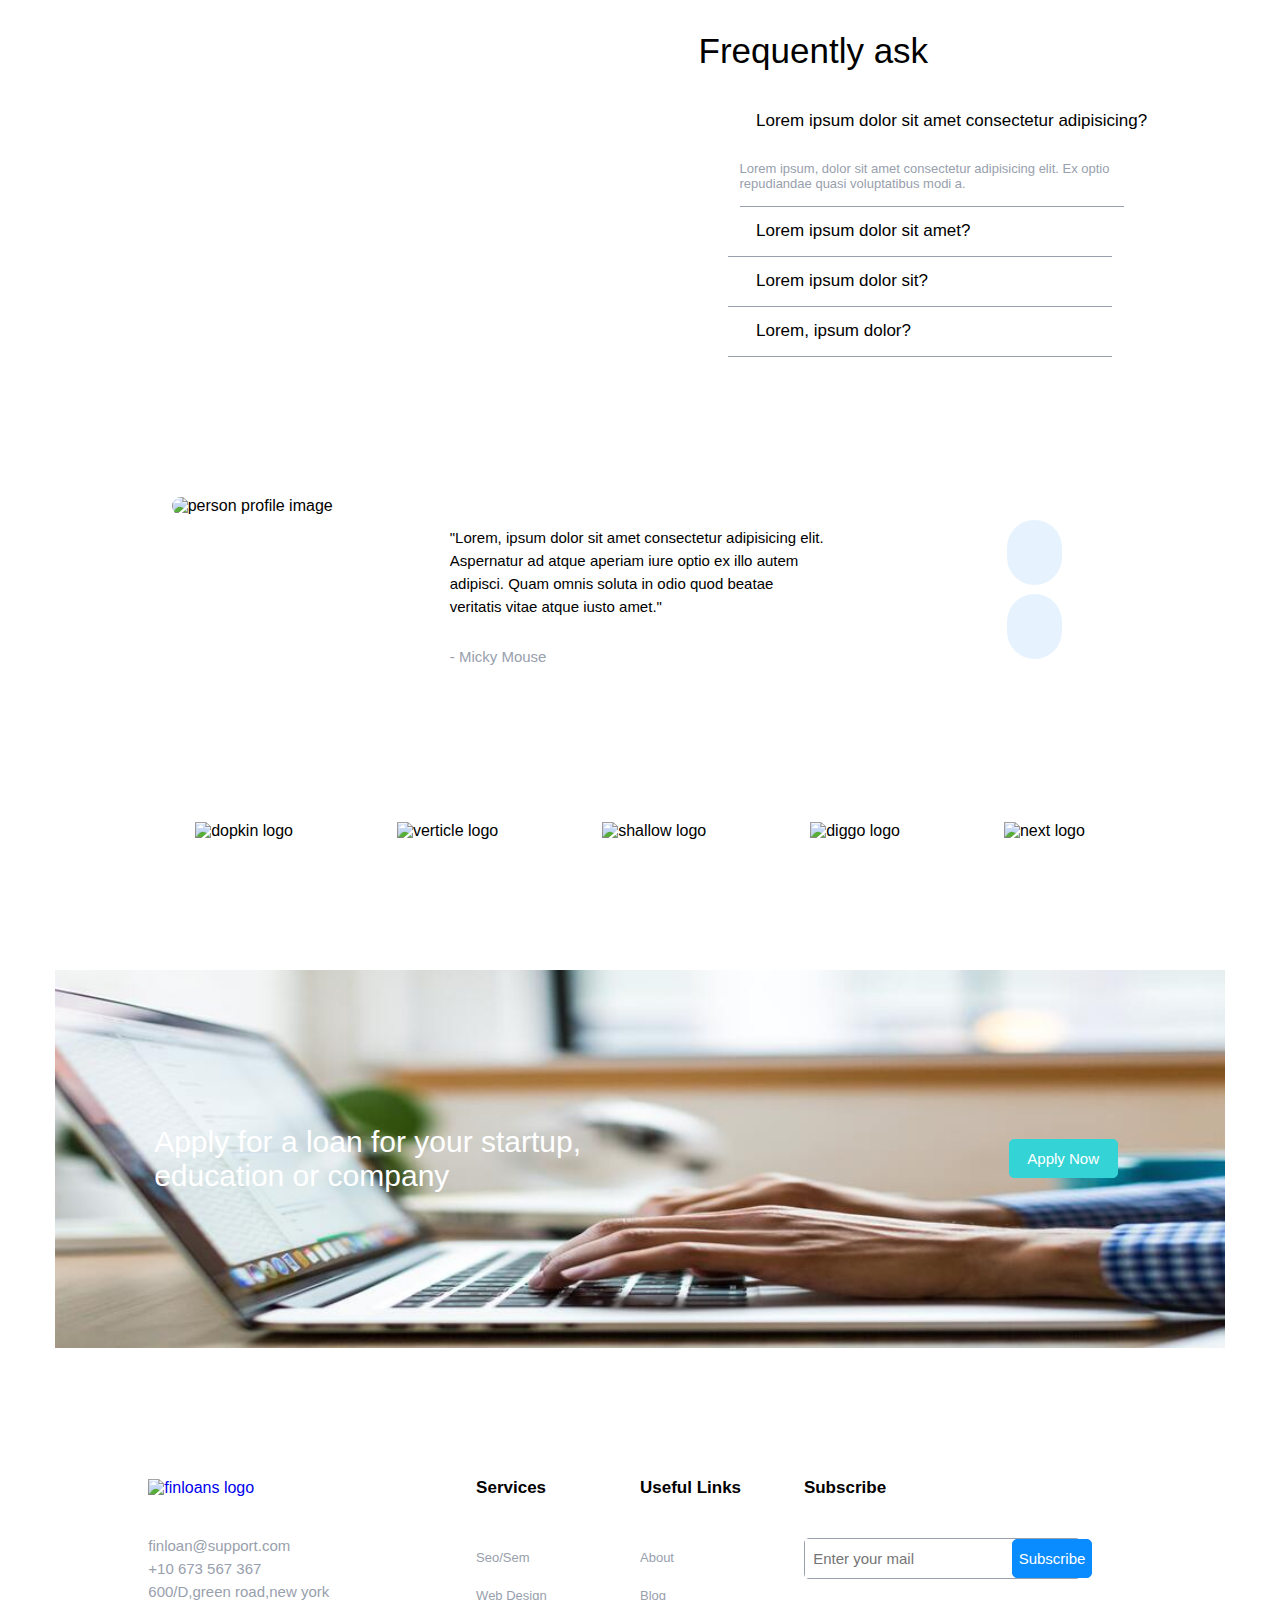
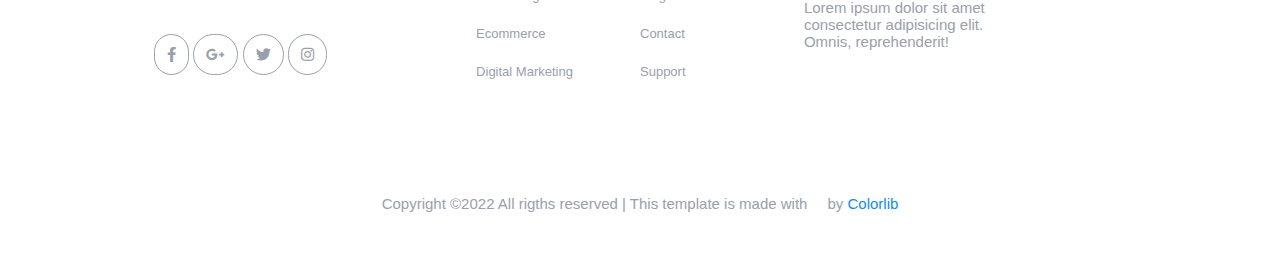
==== commit 02430346: "css style edited" ====
--- a/index.html
+++ b/index.html
@@ -189,7 +189,8 @@
             </figure>
             <div class="cu-side-div">
               <h3>why choose us?</h3>
-              <p>Lorem ipsum dolor sit amet, consectetur adipisicing elit. Neque maiores accusamus quo, necessitatibus nam
+              <p>Lorem ipsum dolor sit amet, consectetur adipisicing elit. Neque maiores accusamus quo, necessitatibus
+                nam
                 enim, veritatis ratione ab dolore blanditiis ad molestiae?</p>
               <ul class="cu-advantage-list">
                 <li>loans with quick approval.</li>
@@ -215,19 +216,19 @@
                 term</span></div>
             <ul class="hiw-list">
               <li>
-                  <div class="hiw-list-span"><span>01</span></div>
-                  <h4>apply for loan</h4>
-                  <p>we will customize a loan on the amount of cash your comapany need term</p>
+                <div class="hiw-list-span"><span>01</span></div>
+                <h4>apply for loan</h4>
+                <p>we will customize a loan on the amount of cash your comapany need term</p>
               </li>
               <li>
-                  <div class="hiw-list-span"><span>02</span></div>
-                  <h4>application review</h4>
-                  <p>we will customize a loan on the amount of cash your comapany need term</p>
+                <div class="hiw-list-span"><span>02</span></div>
+                <h4>application review</h4>
+                <p>we will customize a loan on the amount of cash your comapany need term</p>
               </li>
               <li>
-                  <div class="hiw-list-span"><span>03</span></div>
-                  <h4>get funding fast</h4>
-                  <p>we will customize a loan on the amount of cash your comapany need term</p>
+                <div class="hiw-list-span"><span>03</span></div>
+                <h4>get funding fast</h4>
+                <p>we will customize a loan on the amount of cash your comapany need term</p>
               </li>
             </ul>
           </div>
@@ -265,22 +266,23 @@
       <!--testimonian section start here-->
       <div class="testimonian">
         <div class="wrapper">
-            <ul class="test-container">
-              <li class="test-li-1">
-                <figure class="profile-img">
-                  <img src="https://via.placeholder.com/200x200" alt="person profile image">
-                </figure>
-                <div class="test-side-div">
-                  <p>"Lorem, ipsum dolor sit amet consectetur adipisicing elit. Aspernatur ad atque     aperiam iure optio ex illo autem adipisci. Quam omnis soluta in odio quod beatae veritatis vitae atque iusto amet."
-                  </p>
-                  <div><span>- micky mouse</span></div>
-                </div>
-              </li>
-              <li class="test-li-2">
-                <div><a href="#FIXME" title="next-btn" class="next-btn">.</a></div>
-                <div><a href="#FIXME" title="prev-btn" class="prev-btn">.</a></div>
-              </li>
-            </ul>
+          <ul class="test-container">
+            <li class="test-li-1">
+              <figure class="profile-img">
+                <img src="https://via.placeholder.com/200x200" alt="person profile image">
+              </figure>
+              <div class="test-side-div">
+                <p>"Lorem, ipsum dolor sit amet consectetur adipisicing elit. Aspernatur ad atque aperiam iure optio ex
+                  illo autem adipisci. Quam omnis soluta in odio quod beatae veritatis vitae atque iusto amet."
+                </p>
+                <div><span>- micky mouse</span></div>
+              </div>
+            </li>
+            <li class="test-li-2">
+              <div><a href="#FIXME" title="next-btn" class="next-btn">.</a></div>
+              <div><a href="#FIXME" title="prev-btn" class="prev-btn">.</a></div>
+            </li>
+          </ul>
         </div>
       </div>
       <!--testimonian section end here-->
@@ -341,10 +343,10 @@
               </div>
               <div class="ft-address"><span>600/D,green road,new york</span></div>
               <ul class="ft-social-link-list">
-                <li><a href="#FIXME" title="Fackbook"><span></span></a></li>
-                <li><a href="#FIXME" title="Google plus"><span></span></a></li>
-                <li><a href="#FIXME" title="Twitter"><span></span></a></li>
-                <li><a href="#FIXME" title="Instagram"><span></span></a></li>
+                <li class="fb-icon"><a href="#FIXME" title="Fackbook">.</a></li>
+                <li class="gp-icon"><a href="#FIXME" title="Google plus">.</a></li>
+                <li class="tw-icon"><a href="#FIXME" title="Twitter">.</a></li>
+                <li class="in-icon"><a href="#FIXME" title="Instagram">.</a></li>
               </ul>
             </div>
             <div class="ft-services">
@@ -381,8 +383,9 @@
       <div class="footer-bottom">
         <div class="wrapper">
           <div class="fb-span">
-            <span><span class="text-cap">copyright</span> &copy;2022 <span class="text-cap">all</span> rigths reserved &VerticalLine; <span
-                class="text-cap">this</span> template is made with <span class="heart-icon"> by </span><a href="#FIXME" title="Colorlib" target="_blank" rel="noopener">colorlib</a></span>
+            <span><span class="text-cap">copyright</span> &copy;2022 <span class="text-cap">all</span> rigths reserved
+              &VerticalLine; <span class="text-cap">this</span> template is made with <span class="heart-icon"> by
+              </span><a href="#FIXME" title="Colorlib" target="_blank" rel="noopener">colorlib</a></span>
           </div>
         </div>
       </div>
--- a/assets/css/style.css
+++ b/assets/css/style.css
@@ -996,7 +996,60 @@
 }
 
 .ft-social-link-list {
-  display: flex;
+  margin-top: 40px;
+  display: flex;
+}
+
+.ft-social-link-list li a {
+  color: #FFF;
+}
+
+.fb-icon a::after {
+  padding: 12px;
+  margin: 10px 2%;
+  border: 1px solid #98A0AD;
+  border-radius: 25px;
+  content: "\f39e";
+  color: #98A0AD;
+  font-size: 15px;
+  font-family: "Font Awesome 5 Brands";
+  text-indent: 0;
+}
+
+.gp-icon a::after {
+  padding: 12px;
+  margin: 10px 2%;
+  border: 1px solid #98A0AD;
+  border-radius: 25px;
+  content: "\f0d5";
+  color: #98A0AD;
+  font-size: 15px;
+  font-family: "Font Awesome 5 Brands";
+  text-indent: 0;
+}
+
+.tw-icon a::after {
+  padding: 12px;
+  margin: 10px 2%;
+  border: 1px solid #98A0AD;
+  border-radius: 25px;
+  content: "\f099";
+  color: #98A0AD;
+  font-size: 15px;
+  font-family: "Font Awesome 5 Brands";
+  text-indent: 0;
+}
+
+.in-icon a::after {
+  padding: 12px;
+  margin: 10px 2%;
+  border: 1px solid #98A0AD;
+  border-radius: 25px;
+  content: "\f16d";
+  color: #98A0AD;
+  font-size: 15px;
+  font-family: "Font Awesome 5 Brands";
+  text-indent: 0;
 }
 /*styling for footer fit loan section end here*/
 
@@ -1244,6 +1297,11 @@
     text-decoration: underline;
   }
 
+  .ft-social-link-list li a:hover::after {
+    color: #098CFF;
+    border: 1px solid #098CFF;
+  }
+
   .ft-services-list li a:hover {
     color: #098CFF;
     text-decoration: underline;
